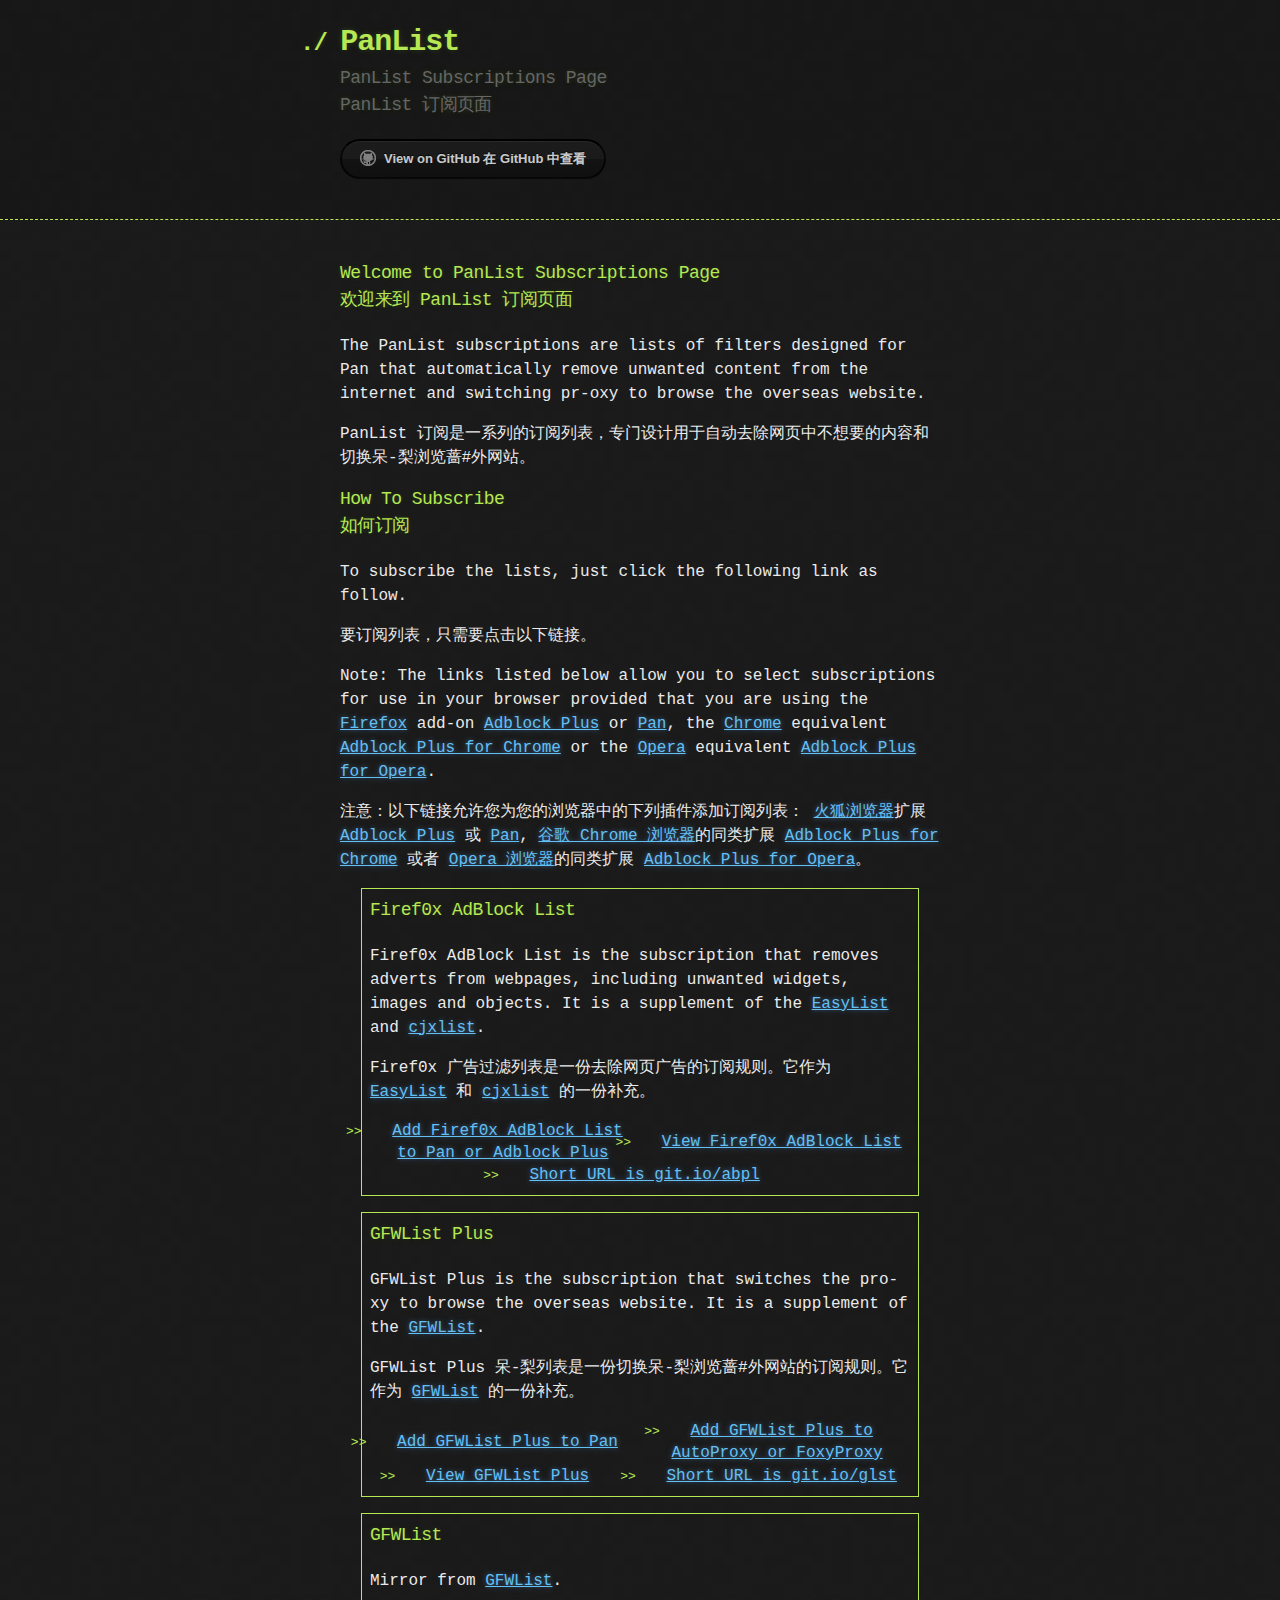
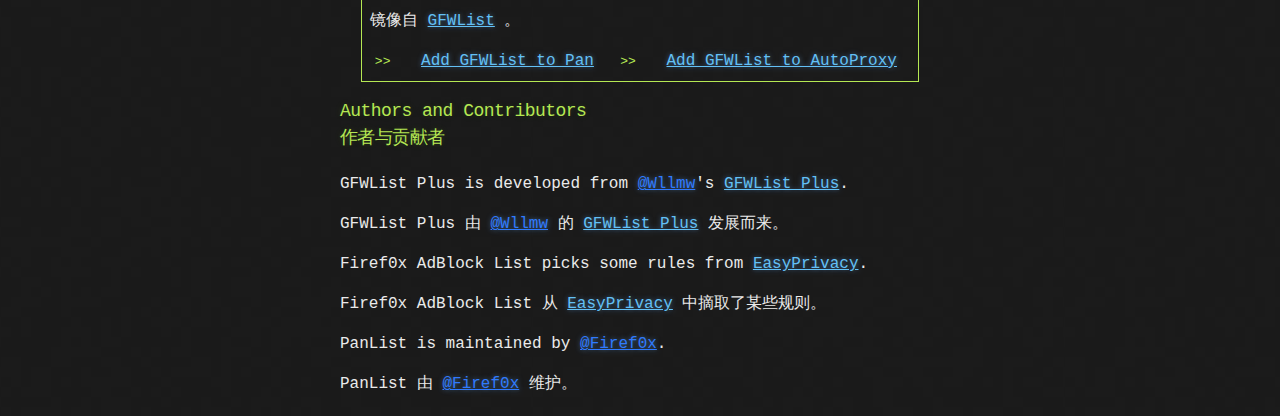
==== index.html @ 5df28394 "Add PanList Subscriptions Page 添加 PanList 订阅页面 See https://github.com/Wllmw/GFWListPlus/issues/2" ====
<!DOCTYPE html PUBLIC "-//W3C//DTD HTML 4.01 Transitional//EN" "http://www.w3.org/TR/html4/loose.dtd">
<html>
	<head>
		<meta charset='utf-8'>
		<meta http-equiv="X-UA-Compatible" content="chrome=1">

		<link rel="stylesheet" type="text/css" href="stylesheets/stylesheet.css" media="screen">
		<link rel="stylesheet" type="text/css" href="stylesheets/pygment_trac.css" media="screen">
		<link rel="stylesheet" type="text/css" href="stylesheets/print.css" media="print">

		<title>PanList Subscriptions Page</title>
	</head>

	<body>

		<header>
			<div class="container">
				<h1>PanList</h1>
				<h2>PanList Subscriptions Page<br/>PanList 订阅页面</h2>

				<section id="downloads">
					<a href="https://github.com/Firef0x/PanList" class="btn btn-github">
						<span class="icon"></span>View on GitHub 在 GitHub 中查看
					</a>
				</section>
			</div>
		</header>

		<div class="container">
			<section id="main_content">
				<h3>
					<a name="welcome-to-github-pages" class="anchor" href="#welcome-to-subscription-page"><span class="octicon octicon-link"></span></a>
					Welcome to PanList Subscriptions Page<br/>欢迎来到 PanList 订阅页面</h3>

				<p>The PanList subscriptions are lists of filters designed for Pan that automatically remove unwanted content from the internet and switching pr-oxy to browse the overseas website.</p>
				<p>PanList 订阅是一系列的订阅列表，专门设计用于自动去除网页中不想要的内容和切换呆-梨浏览蔷#外网站。</p>

				<h3>
					<a name="designer-templates" class="anchor" href="#how-to-subscribe">
						<span class="octicon octicon-link"></span>
				</a>How To Subscribe<br/>如何订阅</h3>

				<p>To subscribe the lists, just click the following link as follow.</p>

				<p>要订阅列表，只需要点击以下链接。</p>

				<p>Note: The links listed below allow you to select subscriptions for use in your browser provided that you are using the <a mcolored="true" href="http://www.mozilla.org/firefox/">Firefox</a> add-on <a mcolored="true" href="https://addons.mozilla.org/firefox/addon/adblock-plus/">Adblock Plus</a> or <a mcolored="true" href="https://addons.mozilla.org/firefox/addon/pan/">Pan</a>, the <a mcolored="true" href="http://www.google.com/chrome">Chrome</a> equivalent <a mcolored="true" href="https://chrome.google.com/extensions/detail/cfhdojbkjhnklbpkdaibdccddilifddb">Adblock Plus for Chrome</a> or the <a mcolored="true" href="http://www.opera.com/">Opera</a> equivalent <a mcolored="true" href="https://addons.opera.com/extensions/details/opera-adblock/">Adblock Plus for Opera</a>.</p>

				<p>注意：以下链接允许您为您的浏览器中的下列插件添加订阅列表： <a mcolored="true" href="http://www.mozilla.org/firefox/">火狐浏览器</a>扩展 <a mcolored="true" href="https://addons.mozilla.org/firefox/addon/adblock-plus/">Adblock Plus</a> 或 <a mcolored="true" href="https://addons.mozilla.org/firefox/addon/pan/">Pan</a>, <a mcolored="true" href="http://www.google.com/chrome">谷歌 Chrome 浏览器</a>的同类扩展 <a mcolored="true" href="https://chrome.google.com/extensions/detail/cfhdojbkjhnklbpkdaibdccddilifddb">Adblock Plus for Chrome</a> 或者 <a mcolored="true" href="http://www.opera.com/">Opera 浏览器</a>的同类扩展 <a mcolored="true" href="https://addons.opera.com/extensions/details/opera-adblock/">Adblock Plus for Opera</a>。</p>

				<div mcolored="true" id="abplist" class="box">

					<h3 mcolored="true"><span mcolored="true">Firef0x AdBlock List</span></h3>

					<p mcolored="true">Firef0x AdBlock List is the subscription that removes adverts from webpages, including unwanted widgets, images and objects. It is a supplement of the <a mcolored="true" href="https://easylist.adblockplus.org/en/">EasyList</a> and <a mcolored="true" href="https://code.google.com/p/cjxlist1/">cjxlist</a>.</p>
					<p mcolored="true">Firef0x 广告过滤列表是一份去除网页广告的订阅规则。它作为 <a mcolored="true" href="https://easylist.adblockplus.org/en/">EasyList</a> 和 <a mcolored="true" href="https://code.google.com/p/cjxlist1/">cjxlist</a> 的一份补充。</p>

					<ul mcolored="true">
						<li mcolored="true">
							<a mcolored="true" href="abp:subscribe?location=https://raw.githubusercontent.com/Firef0x/PanList/master/abplist.txt&amp;title=Firef0x%20AdBlock%20List">Add Firef0x AdBlock List to Pan or Adblock Plus</a>
						</li>

						<li mcolored="true">
							<a mcolored="true" href="https://raw.githubusercontent.com/Firef0x/PanList/master/abplist.txt">View Firef0x AdBlock List</a>
						</li>

						<li mcolored="true">
							<a mcolored="true" href="http://git.io/abpl">Short URL is git.io/abpl</a>
						</li>
					</ul>
				</div>

				<div mcolored="true" id="gfwlistplus" class="box">

					<h3 mcolored="true"><span mcolored="true">GFWList Plus</span></h3>

					<p mcolored="true">GFWList Plus is the subscription that switches the pro-xy to browse the overseas website. It is a supplement of the <a mcolored="true" href="https://code.google.com/p/autoproxy-gfwlist/">GFWList</a>.</p>
					<p mcolored="true">GFWList Plus 呆-梨列表是一份切换呆-梨浏览蔷#外网站的订阅规则。它作为 <a mcolored="true" href="https://code.google.com/p/autoproxy-gfwlist/">GFWList</a> 的一份补充。</p>

					<ul mcolored="true">
						<li mcolored="true">
							<a mcolored="true" href="abp:subscribe?location=https://raw.githubusercontent.com/Firef0x/PanList/master/gfwlistplus.txt&amp;title=%5Bproxy%5DGFWList%20Plus">Add GFWList Plus to Pan</a>
						</li>

						<li mcolored="true">
							<a mcolored="true" href="aup://subscribe/?location=https://raw.githubusercontent.com/Firef0x/PanList/master/gfwlistplus.txt&amp;title=%5Bproxy%5DGFWList%20Plus">Add GFWList Plus to AutoProxy or FoxyProxy</a>
						</li>

						<li mcolored="true">
							<a mcolored="true" href="https://raw.githubusercontent.com/Firef0x/PanList/master/gfwlistplus.txt">View GFWList Plus</a>
						</li>

						<li mcolored="true">
							<a mcolored="true" href="http://git.io/glst">Short URL is git.io/glst</a>
						</li>
					</ul>
				</div>

				<div mcolored="true" id="gfwlist" class="box">

					<h3 mcolored="true"><span mcolored="true">GFWList</span></h3>

					<p mcolored="true">Mirror from <a mcolored="true" href="https://code.google.com/p/autoproxy-gfwlist/">GFWList</a>.</p>
					<p mcolored="true">镜像自 <a mcolored="true" href="https://code.google.com/p/autoproxy-gfwlist/">GFWList</a> 。</p>

					<ul mcolored="true">
						<li mcolored="true">
							<a mcolored="true" href="abp:subscribe?location=https://raw.githubusercontent.com/Firef0x/PanList/master/gfwlist.txt&amp;title=%5Bproxy%5DGFWList">Add GFWList to Pan</a>
						</li>

						<li mcolored="true">
							<a mcolored="true" href="aup://subscribe/?location=https://raw.githubusercontent.com/Firef0x/PanList/master/gfwlist.txt&amp;title=GFWList (P.R.China)">Add GFWList to AutoProxy</a>
						</li>
					</ul>
				</div>

				<h3>
					<a name="authors-and-contributors" class="anchor" href="#authors-and-contributors">
						<span class="octicon octicon-link"></span>
				</a>Authors and Contributors<br/>作者与贡献者</h3>

				<p>GFWList Plus is developed from <a href="https://github.com/Wllmw" class="user-mention">@Wllmw</a>'s <a mcolored="true" href="https://github.com/Wllmw/GFWListPlus">GFWList Plus</a>. </p>

				<p>GFWList Plus 由 <a href="https://github.com/Wllmw" class="user-mention">@Wllmw</a> 的 <a mcolored="true" href="https://github.com/Wllmw/GFWListPlus">GFWList Plus</a> 发展而来。 </p>

				<p>Firef0x AdBlock List picks some rules from <a mcolored="true" href="https://easylist.adblockplus.org/en/">EasyPrivacy</a>. </p>

				<p>Firef0x AdBlock List 从 <a mcolored="true" href="https://easylist.adblockplus.org/en/">EasyPrivacy</a> 中摘取了某些规则。 </p>

				<p>PanList is maintained by <a href="https://github.com/Firef0x" class="user-mention">@Firef0x</a>. </p>

				<p>PanList 由 <a href="https://github.com/Firef0x" class="user-mention">@Firef0x</a> 维护。 </p>

			</section>
		</div>

	</body>
</html>
---- stylesheets/stylesheet.css ----
body {
  margin: 0;
  padding: 0;
  background: #151515 url("../images/bkg.png") 0 0;
  color: #eaeaea;
  font: 16px;
  line-height: 1.5;
  font-family: Monaco, "Bitstream Vera Sans Mono", "Lucida Console", Terminal, monospace;
}

/* General & 'Reset' Stuff */

.container {
  width: 90%;
  max-width: 600px;
  margin: 0 auto;
}

section {
  display: block;
  margin: 0 0 20px 0;
}

h1, h2, h3, h4, h5, h6 {
  margin: 0 0 20px;
}

li {
  line-height: 1.4 ;
}

/* Header, <header>
   header   - container
   h1       - project name
   h2       - project description
*/

header {
  background: rgba(0, 0, 0, 0.1);
  width: 100%;
  border-bottom: 1px dashed #b5e853;
  padding: 20px 0;
  margin: 0 0 40px 0;
}

header h1 {
  font-size: 30px;
  line-height: 1.5;
  margin: 0 0 0 -40px;
  font-weight: bold;
  font-family: Monaco, "Bitstream Vera Sans Mono", "Lucida Console", Terminal, monospace;
  color: #b5e853;
  text-shadow: 0 1px 1px rgba(0, 0, 0, 0.1),
               0 0 5px rgba(181, 232, 83, 0.1),
               0 0 10px rgba(181, 232, 83, 0.1);
  letter-spacing: -1px;
  -webkit-font-smoothing: antialiased;
}

header h1:before {
  content: "./ ";
  font-size: 24px;
}

header h2 {
  font-size: 18px;
  font-weight: 300;
  color: #666;
}

#downloads .btn {
  display: inline-block;
  text-align: center;
  margin: 0;
}

/* Main Content
*/

#main_content {
  width: 100%;
  -webkit-font-smoothing: antialiased;
}
section img {
  max-width: 100%
}

h1, h2, h3, h4, h5, h6 {
  font-weight: normal;
  font-family: Monaco, "Bitstream Vera Sans Mono", "Lucida Console", Terminal, monospace;
  color: #b5e853;
  letter-spacing: -0.03em;
  text-shadow: 0 1px 1px rgba(0, 0, 0, 0.1),
               0 0 5px rgba(181, 232, 83, 0.1),
               0 0 10px rgba(181, 232, 83, 0.1);
}

#main_content h1 {
  font-size: 30px;
}

#main_content h2 {
  font-size: 24px;
}

#main_content h3 {
  font-size: 18px;
}

#main_content h4 {
  font-size: 14px;
}

#main_content h5 {
  font-size: 12px;
  text-transform: uppercase;
  margin: 0 0 5px 0;
}

#main_content h6 {
  font-size: 12px;
  text-transform: uppercase;
  color: #999;
  margin: 0 0 5px 0;
}

dt {
  font-style: italic;
  font-weight: bold;
}

ul li {
  list-style: none;
}

ul li:before {
  content: ">>";
  font-family: Monaco, "Bitstream Vera Sans Mono", "Lucida Console", Terminal, monospace;
  font-size: 13px;
  color: #b5e853;
  margin-left: -37px;
  margin-right: 21px;
  line-height: 16px;
}

blockquote {
  color: #aaa;
  padding-left: 10px;
  border-left: 1px dotted #666;
}

pre {
  background: rgba(0, 0, 0, 0.9);
  border: 1px solid rgba(255, 255, 255, 0.15);
  padding: 10px;
  font-size: 14px;
  color: #b5e853;
  border-radius: 2px;
  -moz-border-radius: 2px;
  -webkit-border-radius: 2px;
  text-wrap: normal;
  overflow: auto;
  overflow-y: hidden;
}

table {
  width: 100%;
  margin: 0 0 20px 0;
}

th {
  text-align: left;
  border-bottom: 1px dashed #b5e853;
  padding: 5px 10px;
}

td {
  padding: 5px 10px;
}

hr {
  height: 0;
  border: 0;
  border-bottom: 1px dashed #b5e853;
  color: #b5e853;
}

/* Buttons
*/

.btn {
  display: inline-block;
  background: -webkit-linear-gradient(top, rgba(40, 40, 40, 0.3), rgba(35, 35, 35, 0.3) 50%, rgba(10, 10, 10, 0.3) 50%, rgba(0, 0, 0, 0.3));
  padding: 8px 18px;
  border-radius: 50px;
  border: 2px solid rgba(0, 0, 0, 0.7);
  border-bottom: 2px solid rgba(0, 0, 0, 0.7);
  border-top: 2px solid rgba(0, 0, 0, 1);
  color: rgba(255, 255, 255, 0.8);
  font-family: Helvetica, Arial, sans-serif;
  font-weight: bold;
  font-size: 13px;
  text-decoration: none;
  text-shadow: 0 -1px 0 rgba(0, 0, 0, 0.75);
  box-shadow: inset 0 1px 0 rgba(255, 255, 255, 0.05);
}

.btn:hover {
  background: -webkit-linear-gradient(top, rgba(40, 40, 40, 0.6), rgba(35, 35, 35, 0.6) 50%, rgba(10, 10, 10, 0.8) 50%, rgba(0, 0, 0, 0.8));
}

.btn .icon {
  display: inline-block;
  width: 16px;
  height: 16px;
  margin: 1px 8px 0 0;
  float: left;
}

.btn-github .icon {
  opacity: 0.6;
  background: url("../images/blacktocat.png") 0 0 no-repeat;
}

/* Links
   a, a:hover, a:visited
*/

a {
  color: #63c0f5;
  text-shadow: 0 0 5px rgba(104, 182, 255, 0.5);
}

a.user-mention {
  color: #307afd;
  text-shadow: 0 0 5px rgba(104, 182, 255, 0.5);
}

/* Clearfix */

.cf:before, .cf:after {
  content:"";
  display:table;
}

.cf:after {
  clear:both;
}

.cf {
  zoom:1;
}

.box {
  border:.1em #b5e853 solid;
  width:90%;
  margin:1em auto;
  padding:.5em;
}

.box > ul {
  text-align:center;
  list-style-type:none;
  margin:0 auto;
  padding:0;
}

.box > ul > li {
  display:inline-block;
  list-style:none;
  vertical-align:middle;
  width:49%;
}
---- stylesheets/pygment_trac.css ----
.highlight .c { color: #999988; font-style: italic } /* Comment */
.highlight .err { color: #a61717; background-color: #e3d2d2 } /* Error */
.highlight .k { font-weight: bold } /* Keyword */
.highlight .o { font-weight: bold } /* Operator */
.highlight .cm { color: #999988; font-style: italic } /* Comment.Multiline */
.highlight .cp { color: #999999; font-weight: bold } /* Comment.Preproc */
.highlight .c1 { color: #999988; font-style: italic } /* Comment.Single */
.highlight .cs { color: #999999; font-weight: bold; font-style: italic } /* Comment.Special */
.highlight .gd { color: #000000; background-color: #ffdddd } /* Generic.Deleted */
.highlight .gd .x { color: #000000; background-color: #ffaaaa } /* Generic.Deleted.Specific */
.highlight .ge { font-style: italic } /* Generic.Emph */
.highlight .gr { color: #aa0000 } /* Generic.Error */
.highlight .gh { color: #999999 } /* Generic.Heading */
.highlight .gi { color: #000000; background-color: #ddffdd } /* Generic.Inserted */
.highlight .gi .x { color: #000000; background-color: #aaffaa } /* Generic.Inserted.Specific */
.highlight .go { color: #888888 } /* Generic.Output */
.highlight .gp { color: #555555 } /* Generic.Prompt */
.highlight .gs { font-weight: bold } /* Generic.Strong */
.highlight .gu { color: #800080; font-weight: bold; } /* Generic.Subheading */
.highlight .gt { color: #aa0000 } /* Generic.Traceback */
.highlight .kc { font-weight: bold } /* Keyword.Constant */
.highlight .kd { font-weight: bold } /* Keyword.Declaration */
.highlight .kn { font-weight: bold } /* Keyword.Namespace */
.highlight .kp { font-weight: bold } /* Keyword.Pseudo */
.highlight .kr { font-weight: bold } /* Keyword.Reserved */
.highlight .kt { color: #445588; font-weight: bold } /* Keyword.Type */
.highlight .m { color: #009999 } /* Literal.Number */
.highlight .s { color: #d14 } /* Literal.String */
.highlight .na { color: #008080 } /* Name.Attribute */
.highlight .nb { color: #0086B3 } /* Name.Builtin */
.highlight .nc { color: #445588; font-weight: bold } /* Name.Class */
.highlight .no { color: #008080 } /* Name.Constant */
.highlight .ni { color: #800080 } /* Name.Entity */
.highlight .ne { color: #990000; font-weight: bold } /* Name.Exception */
.highlight .nf { color: #990000; font-weight: bold } /* Name.Function */
.highlight .nn { color: #555555 } /* Name.Namespace */
.highlight .nt { color: #CBDFFF } /* Name.Tag */
.highlight .nv { color: #008080 } /* Name.Variable */
.highlight .ow { font-weight: bold } /* Operator.Word */
.highlight .w { color: #bbbbbb } /* Text.Whitespace */
.highlight .mf { color: #009999 } /* Literal.Number.Float */
.highlight .mh { color: #009999 } /* Literal.Number.Hex */
.highlight .mi { color: #009999 } /* Literal.Number.Integer */
.highlight .mo { color: #009999 } /* Literal.Number.Oct */
.highlight .sb { color: #d14 } /* Literal.String.Backtick */
.highlight .sc { color: #d14 } /* Literal.String.Char */
.highlight .sd { color: #d14 } /* Literal.String.Doc */
.highlight .s2 { color: #d14 } /* Literal.String.Double */
.highlight .se { color: #d14 } /* Literal.String.Escape */
.highlight .sh { color: #d14 } /* Literal.String.Heredoc */
.highlight .si { color: #d14 } /* Literal.String.Interpol */
.highlight .sx { color: #d14 } /* Literal.String.Other */
.highlight .sr { color: #009926 } /* Literal.String.Regex */
.highlight .s1 { color: #d14 } /* Literal.String.Single */
.highlight .ss { color: #990073 } /* Literal.String.Symbol */
.highlight .bp { color: #999999 } /* Name.Builtin.Pseudo */
.highlight .vc { color: #008080 } /* Name.Variable.Class */
.highlight .vg { color: #008080 } /* Name.Variable.Global */
.highlight .vi { color: #008080 } /* Name.Variable.Instance */
.highlight .il { color: #009999 } /* Literal.Number.Integer.Long */

.type-csharp .highlight .k { color: #0000FF }
.type-csharp .highlight .kt { color: #0000FF }
.type-csharp .highlight .nf { color: #000000; font-weight: normal }
.type-csharp .highlight .nc { color: #2B91AF }
.type-csharp .highlight .nn { color: #000000 }
.type-csharp .highlight .s { color: #A31515 }
.type-csharp .highlight .sc { color: #A31515 }
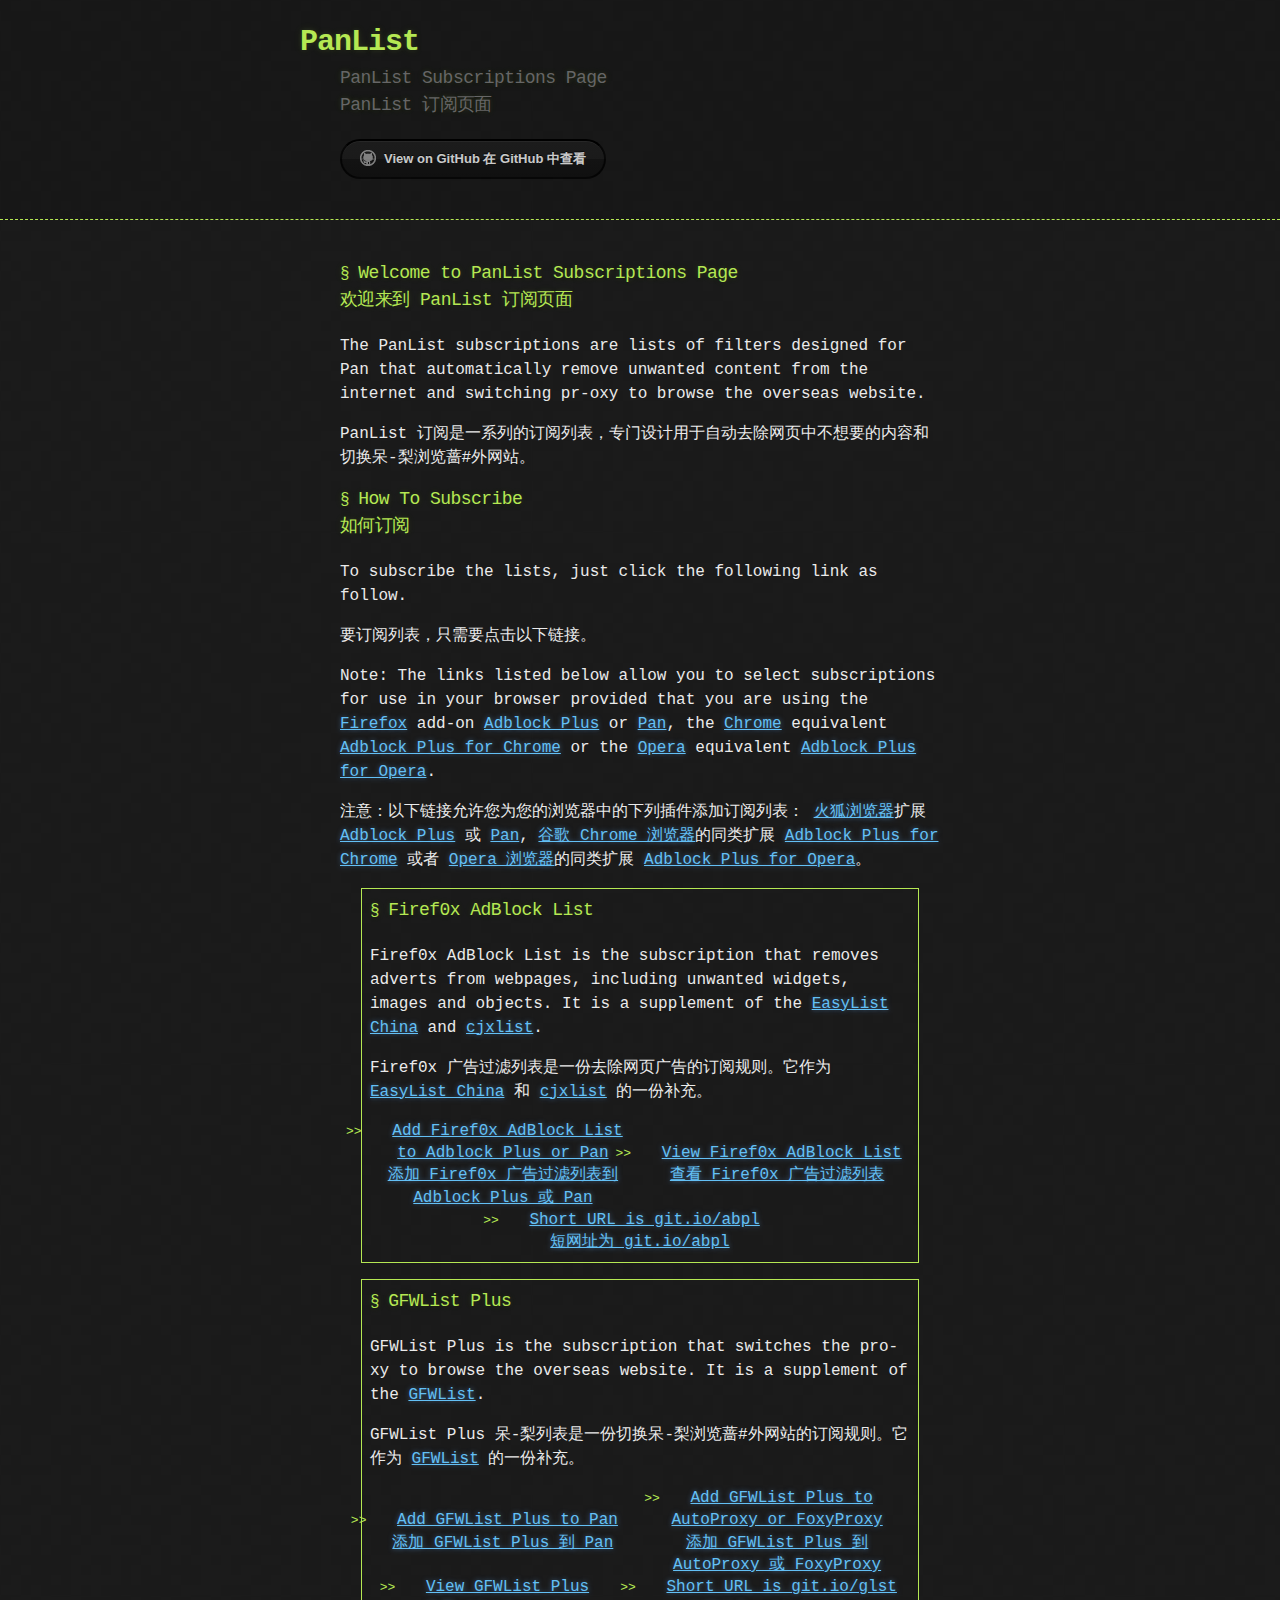
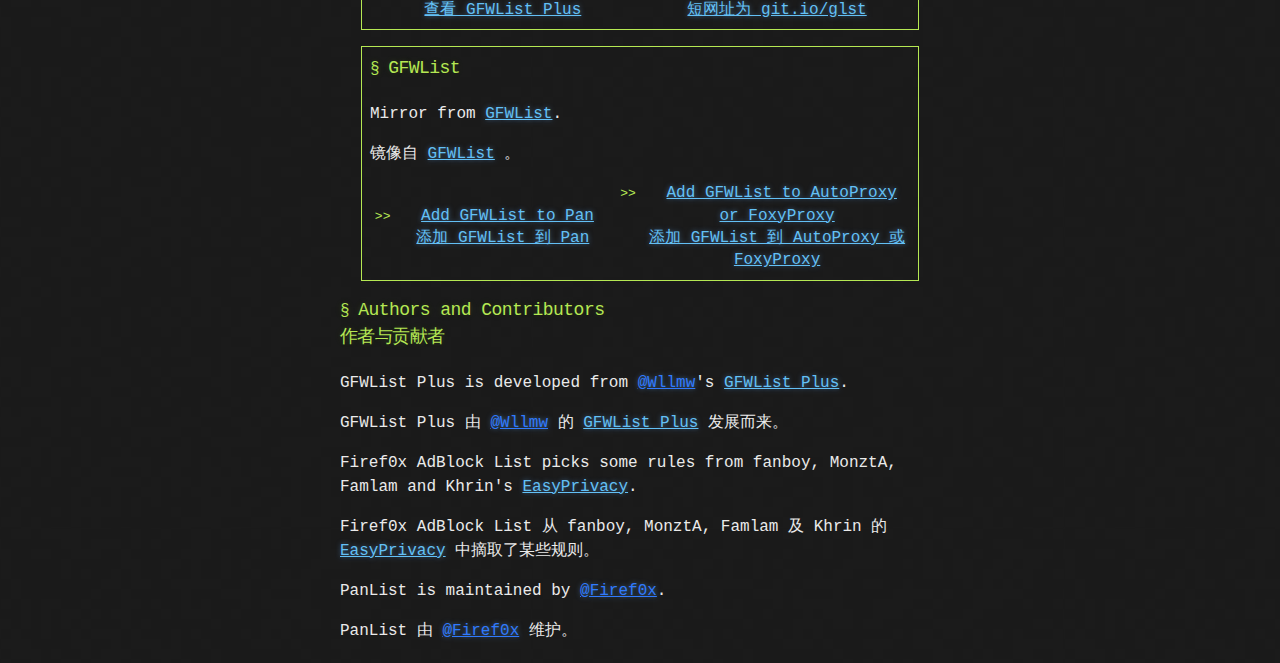
==== commit ccd24268: "Refine index.html and stylesheet.css, delete params.json" ====
--- a/index.html
+++ b/index.html
@@ -16,7 +16,9 @@
 		<header>
 			<div class="container">
 				<h1>PanList</h1>
-				<h2>PanList Subscriptions Page<br/>PanList 订阅页面</h2>
+				<h2>
+					PanList Subscriptions Page<br/>PanList 订阅页面
+				</h2>
 
 				<section id="downloads">
 					<a href="https://github.com/Firef0x/PanList" class="btn btn-github">
@@ -29,16 +31,17 @@
 		<div class="container">
 			<section id="main_content">
 				<h3>
-					<a name="welcome-to-github-pages" class="anchor" href="#welcome-to-subscription-page"><span class="octicon octicon-link"></span></a>
-					Welcome to PanList Subscriptions Page<br/>欢迎来到 PanList 订阅页面</h3>
+					<a name="welcome-to-subscription-pages" class="anchor" href="#welcome-to-subscription-page"><span class="octicon octicon-link"></span></a>
+					Welcome to PanList Subscriptions Page<br/>欢迎来到 PanList 订阅页面
+				</h3>
 
 				<p>The PanList subscriptions are lists of filters designed for Pan that automatically remove unwanted content from the internet and switching pr-oxy to browse the overseas website.</p>
 				<p>PanList 订阅是一系列的订阅列表，专门设计用于自动去除网页中不想要的内容和切换呆-梨浏览蔷#外网站。</p>
 
 				<h3>
-					<a name="designer-templates" class="anchor" href="#how-to-subscribe">
-						<span class="octicon octicon-link"></span>
-				</a>How To Subscribe<br/>如何订阅</h3>
+					<a name="how-to-subscribe" class="anchor" href="#how-to-subscribe"><span class="octicon octicon-link"></span></a>
+					How To Subscribe<br/>如何订阅
+				</h3>
 
 				<p>To subscribe the lists, just click the following link as follow.</p>
 
@@ -52,20 +55,26 @@
 
 					<h3 mcolored="true"><span mcolored="true">Firef0x AdBlock List</span></h3>
 
-					<p mcolored="true">Firef0x AdBlock List is the subscription that removes adverts from webpages, including unwanted widgets, images and objects. It is a supplement of the <a mcolored="true" href="https://easylist.adblockplus.org/en/">EasyList</a> and <a mcolored="true" href="https://code.google.com/p/cjxlist1/">cjxlist</a>.</p>
-					<p mcolored="true">Firef0x 广告过滤列表是一份去除网页广告的订阅规则。它作为 <a mcolored="true" href="https://easylist.adblockplus.org/en/">EasyList</a> 和 <a mcolored="true" href="https://code.google.com/p/cjxlist1/">cjxlist</a> 的一份补充。</p>
+					<p mcolored="true">Firef0x AdBlock List is the subscription that removes adverts from webpages, including unwanted widgets, images and objects. It is a supplement of the <a mcolored="true" href="https://easylist.adblockplus.org/en/">EasyList China</a> and <a mcolored="true" href="https://code.google.com/p/cjxlist1/">cjxlist</a>.</p>
+					<p mcolored="true">Firef0x 广告过滤列表是一份去除网页广告的订阅规则。它作为 <a mcolored="true" href="https://easylist.adblockplus.org/en/">EasyList China</a> 和 <a mcolored="true" href="https://code.google.com/p/cjxlist1/">cjxlist</a> 的一份补充。</p>
 
 					<ul mcolored="true">
 						<li mcolored="true">
-							<a mcolored="true" href="abp:subscribe?location=https://raw.githubusercontent.com/Firef0x/PanList/master/abplist.txt&amp;title=Firef0x%20AdBlock%20List">Add Firef0x AdBlock List to Pan or Adblock Plus</a>
+							<a mcolored="true" href="abp:subscribe?location=https://raw.githubusercontent.com/Firef0x/PanList/master/abplist.txt&amp;title=Firef0x%20AdBlock%20List">
+								Add Firef0x AdBlock List to Adblock Plus or Pan<br/>添加 Firef0x 广告过滤列表到 Adblock Plus 或 Pan
+							</a>
 						</li>
 
 						<li mcolored="true">
-							<a mcolored="true" href="https://raw.githubusercontent.com/Firef0x/PanList/master/abplist.txt">View Firef0x AdBlock List</a>
+							<a mcolored="true" href="https://raw.githubusercontent.com/Firef0x/PanList/master/abplist.txt">
+								View Firef0x AdBlock List<br/>查看 Firef0x 广告过滤列表
+							</a>
 						</li>
 
 						<li mcolored="true">
-							<a mcolored="true" href="http://git.io/abpl">Short URL is git.io/abpl</a>
+							<a mcolored="true" href="http://git.io/abpl">
+								Short URL is git.io/abpl<br/>短网址为 git.io/abpl
+							</a>
 						</li>
 					</ul>
 				</div>
@@ -79,19 +88,27 @@
 
 					<ul mcolored="true">
 						<li mcolored="true">
-							<a mcolored="true" href="abp:subscribe?location=https://raw.githubusercontent.com/Firef0x/PanList/master/gfwlistplus.txt&amp;title=%5Bproxy%5DGFWList%20Plus">Add GFWList Plus to Pan</a>
+							<a mcolored="true" href="abp:subscribe?location=https://raw.githubusercontent.com/Firef0x/PanList/master/gfwlistplus.txt&amp;title=%5Bproxy%5DGFWList%20Plus">
+								Add GFWList Plus to Pan<br/>添加 GFWList Plus 到 Pan
+							</a>
 						</li>
 
 						<li mcolored="true">
-							<a mcolored="true" href="aup://subscribe/?location=https://raw.githubusercontent.com/Firef0x/PanList/master/gfwlistplus.txt&amp;title=%5Bproxy%5DGFWList%20Plus">Add GFWList Plus to AutoProxy or FoxyProxy</a>
+							<a mcolored="true" href="aup://subscribe/?location=https://raw.githubusercontent.com/Firef0x/PanList/master/gfwlistplus.txt&amp;title=%5Bproxy%5DGFWList%20Plus">
+								Add GFWList Plus to AutoProxy or FoxyProxy<br/>添加 GFWList Plus 到 AutoProxy 或 FoxyProxy
+							</a>
 						</li>
 
 						<li mcolored="true">
-							<a mcolored="true" href="https://raw.githubusercontent.com/Firef0x/PanList/master/gfwlistplus.txt">View GFWList Plus</a>
+							<a mcolored="true" href="https://raw.githubusercontent.com/Firef0x/PanList/master/gfwlistplus.txt">
+								View GFWList Plus<br/>查看 GFWList Plus
+							</a>
 						</li>
 
 						<li mcolored="true">
-							<a mcolored="true" href="http://git.io/glst">Short URL is git.io/glst</a>
+							<a mcolored="true" href="http://git.io/glst">
+								Short URL is git.io/glst<br/>短网址为 git.io/glst
+							</a>
 						</li>
 					</ul>
 				</div>
@@ -105,27 +122,30 @@
 
 					<ul mcolored="true">
 						<li mcolored="true">
-							<a mcolored="true" href="abp:subscribe?location=https://raw.githubusercontent.com/Firef0x/PanList/master/gfwlist.txt&amp;title=%5Bproxy%5DGFWList">Add GFWList to Pan</a>
+							<a mcolored="true" href="abp:subscribe?location=https://raw.githubusercontent.com/Firef0x/PanList/master/gfwlist.txt&amp;title=%5Bproxy%5DGFWList">
+								Add GFWList to Pan<br/>添加 GFWList 到 Pan
+							</a>
 						</li>
 
 						<li mcolored="true">
-							<a mcolored="true" href="aup://subscribe/?location=https://raw.githubusercontent.com/Firef0x/PanList/master/gfwlist.txt&amp;title=GFWList (P.R.China)">Add GFWList to AutoProxy</a>
+							<a mcolored="true" href="aup://subscribe/?location=https://raw.githubusercontent.com/Firef0x/PanList/master/gfwlist.txt&amp;title=GFWList (P.R.China)">
+								Add GFWList to AutoProxy or FoxyProxy<br/>添加 GFWList 到 AutoProxy 或 FoxyProxy
+							</a>
 						</li>
 					</ul>
 				</div>
 
 				<h3>
-					<a name="authors-and-contributors" class="anchor" href="#authors-and-contributors">
-						<span class="octicon octicon-link"></span>
-				</a>Authors and Contributors<br/>作者与贡献者</h3>
+					<a name="authors-and-contributors" class="anchor" href="#authors-and-contributors"><span class="octicon octicon-link"></span></a>Authors and Contributors<br/>作者与贡献者
+				</h3>
 
 				<p>GFWList Plus is developed from <a href="https://github.com/Wllmw" class="user-mention">@Wllmw</a>'s <a mcolored="true" href="https://github.com/Wllmw/GFWListPlus">GFWList Plus</a>. </p>
 
 				<p>GFWList Plus 由 <a href="https://github.com/Wllmw" class="user-mention">@Wllmw</a> 的 <a mcolored="true" href="https://github.com/Wllmw/GFWListPlus">GFWList Plus</a> 发展而来。 </p>
 
-				<p>Firef0x AdBlock List picks some rules from <a mcolored="true" href="https://easylist.adblockplus.org/en/">EasyPrivacy</a>. </p>
+				<p>Firef0x AdBlock List picks some rules from fanboy, MonztA, Famlam and Khrin's <a mcolored="true" href="https://easylist.adblockplus.org/en/">EasyPrivacy</a>. </p>
 
-				<p>Firef0x AdBlock List 从 <a mcolored="true" href="https://easylist.adblockplus.org/en/">EasyPrivacy</a> 中摘取了某些规则。 </p>
+				<p>Firef0x AdBlock List 从 fanboy, MonztA, Famlam 及 Khrin 的 <a mcolored="true" href="https://easylist.adblockplus.org/en/">EasyPrivacy</a> 中摘取了某些规则。 </p>
 
 				<p>PanList is maintained by <a href="https://github.com/Firef0x" class="user-mention">@Firef0x</a>. </p>
 
--- a/stylesheets/stylesheet.css
+++ b/stylesheets/stylesheet.css
@@ -57,9 +57,9 @@
   -webkit-font-smoothing: antialiased;
 }
 
-header h1:before {
-  content: "./ ";
-  font-size: 24px;
+h3:before {
+  content: "§ ";
+  font-size: 16px;
 }
 
 header h2 {
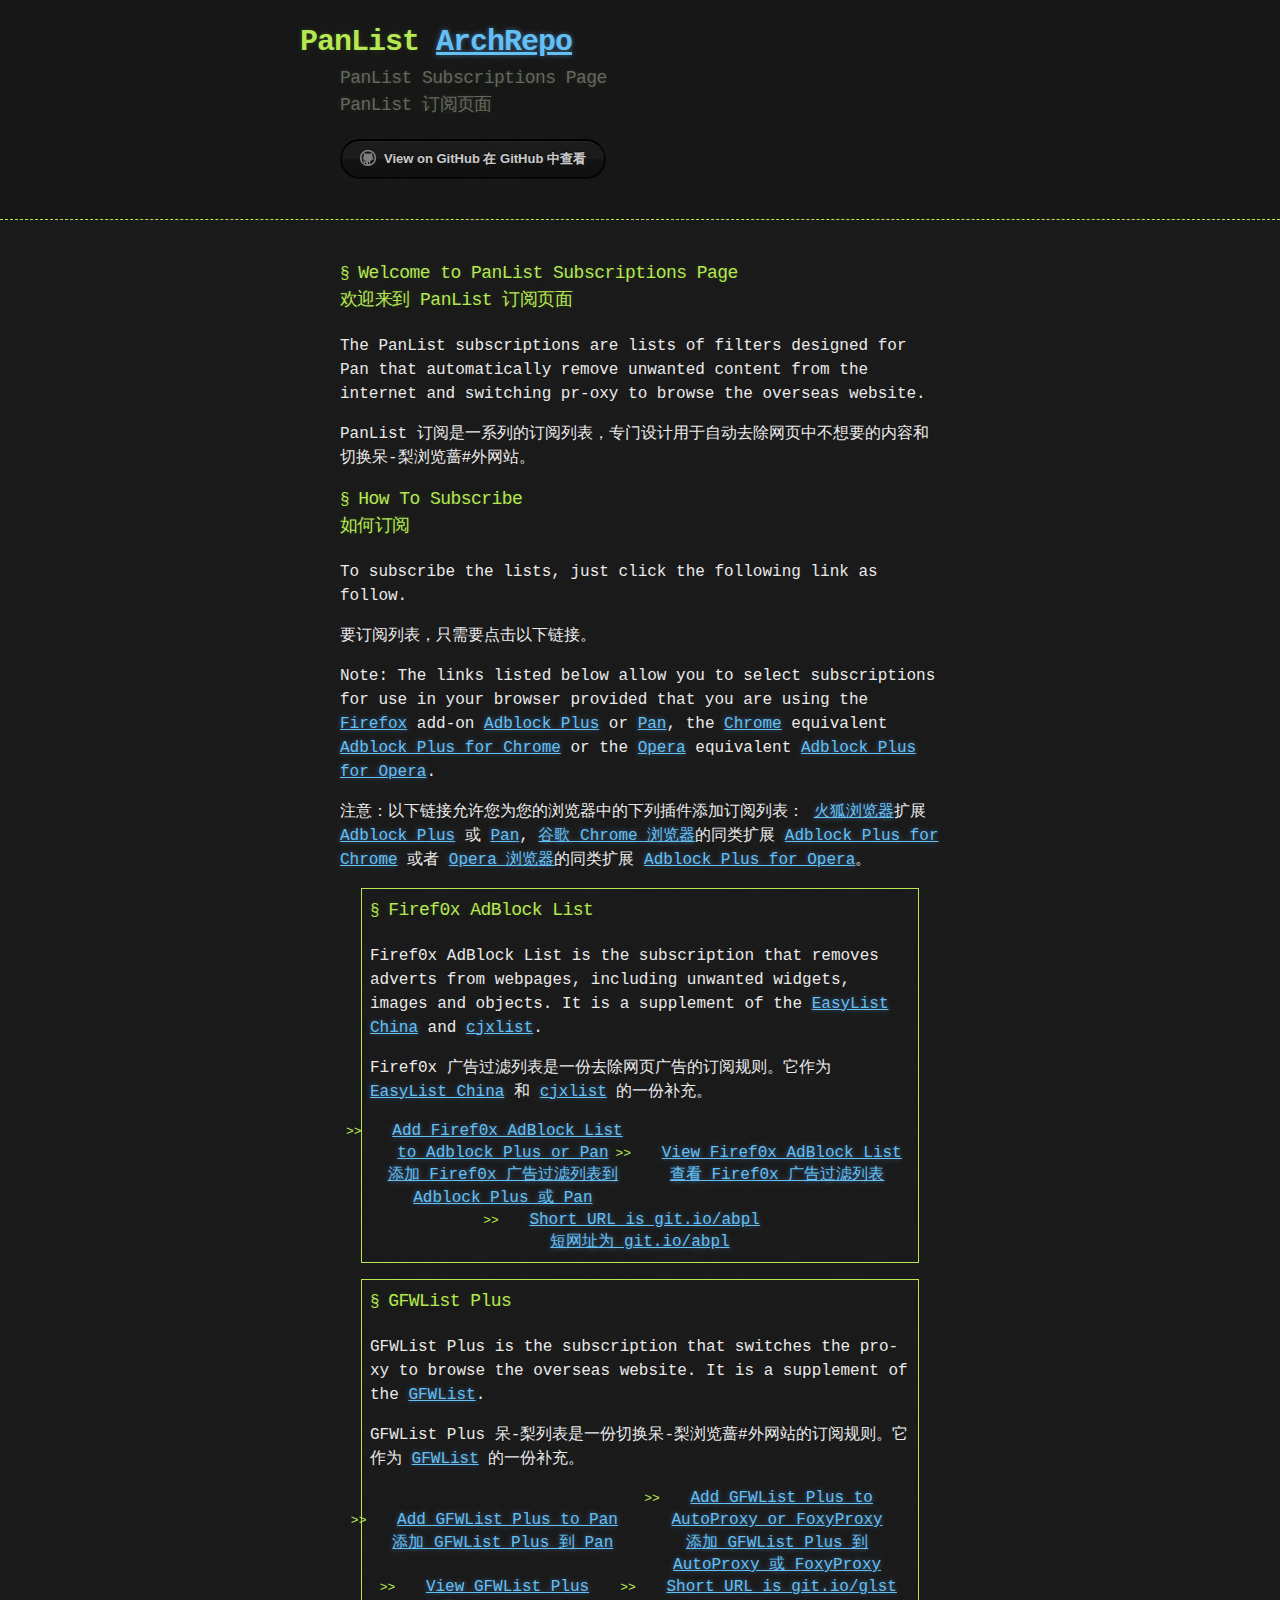
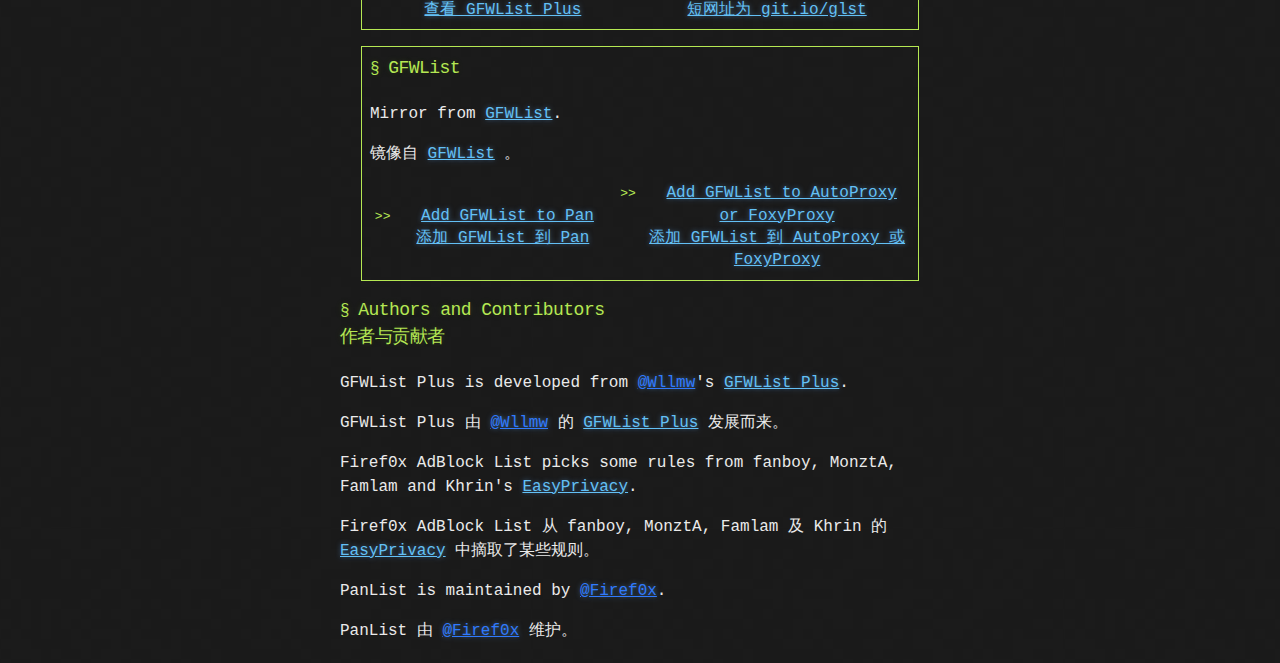
==== commit 4234a160: "Add ArchRepo 添加 Arch Linux 仓库" ====
--- a/index.html
+++ b/index.html
@@ -15,7 +15,7 @@
 
 		<header>
 			<div class="container">
-				<h1>PanList</h1>
+				<h1>PanList <a href="archrepo.html">ArchRepo</a></h1>
 				<h2>
 					PanList Subscriptions Page<br/>PanList 订阅页面
 				</h2>
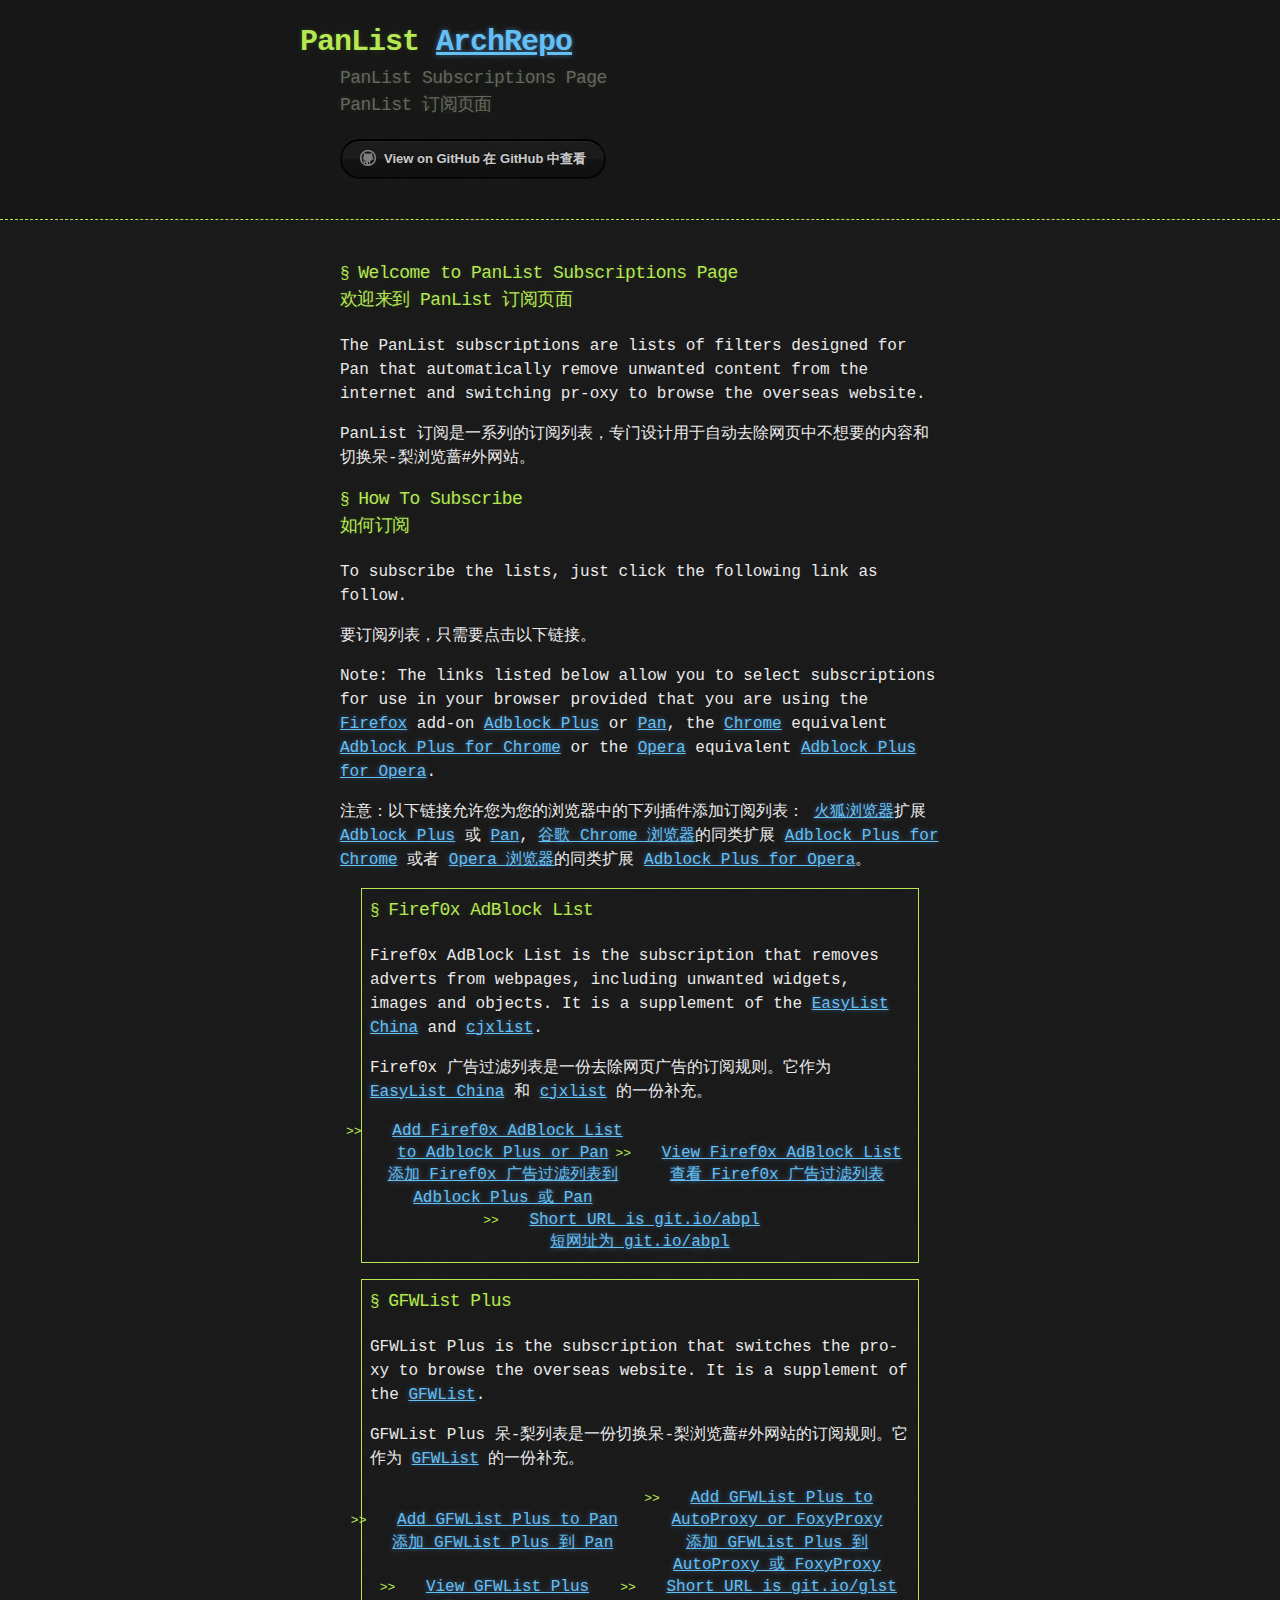
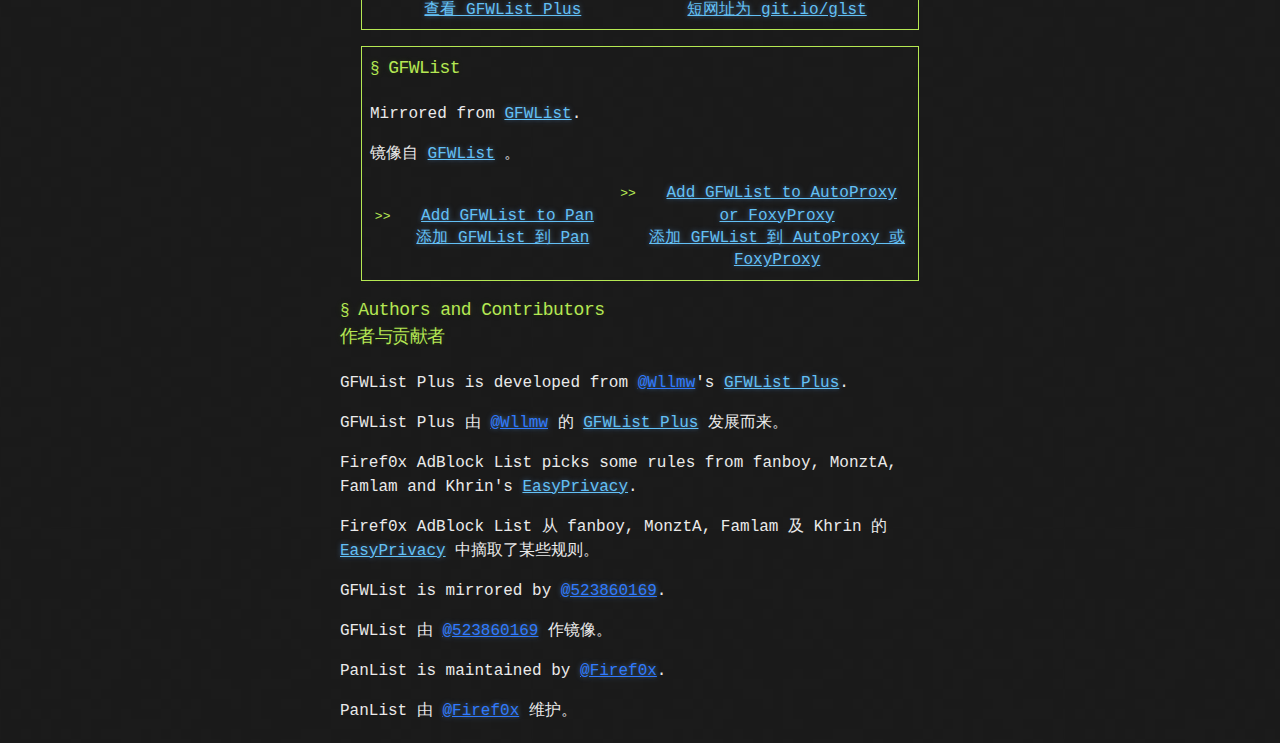
==== commit 6af400bb: "Refine index.html, change mirror address of gfwlist" ====
--- a/index.html
+++ b/index.html
@@ -117,18 +117,18 @@
 
 					<h3 mcolored="true"><span mcolored="true">GFWList</span></h3>
 
-					<p mcolored="true">Mirror from <a mcolored="true" href="https://code.google.com/p/autoproxy-gfwlist/">GFWList</a>.</p>
+					<p mcolored="true">Mirrored from <a mcolored="true" href="https://code.google.com/p/autoproxy-gfwlist/">GFWList</a>.</p>
 					<p mcolored="true">镜像自 <a mcolored="true" href="https://code.google.com/p/autoproxy-gfwlist/">GFWList</a> 。</p>
 
 					<ul mcolored="true">
 						<li mcolored="true">
-							<a mcolored="true" href="abp:subscribe?location=https://raw.githubusercontent.com/Firef0x/PanList/master/gfwlist.txt&amp;title=%5Bproxy%5DGFWList">
+							<a mcolored="true" href="abp:subscribe?location=http://code.minggo.tk/list/gfwlist.txt&amp;title=%5Bproxy%5DGFWList">
 								Add GFWList to Pan<br/>添加 GFWList 到 Pan
 							</a>
 						</li>
 
 						<li mcolored="true">
-							<a mcolored="true" href="aup://subscribe/?location=https://raw.githubusercontent.com/Firef0x/PanList/master/gfwlist.txt&amp;title=GFWList (P.R.China)">
+							<a mcolored="true" href="aup://subscribe/?location=http://code.minggo.tk/list/gfwlist.txt&amp;title=GFWList (P.R.China)">
 								Add GFWList to AutoProxy or FoxyProxy<br/>添加 GFWList 到 AutoProxy 或 FoxyProxy
 							</a>
 						</li>
@@ -147,6 +147,10 @@
 
 				<p>Firef0x AdBlock List 从 fanboy, MonztA, Famlam 及 Khrin 的 <a mcolored="true" href="https://easylist.adblockplus.org/en/">EasyPrivacy</a> 中摘取了某些规则。 </p>
 
+				<p>GFWList is mirrored by <a href="http://tieba.baidu.com/home/main?un=523860169" class="user-mention">@523860169</a>. </p>
+
+				<p>GFWList 由 <a href="http://tieba.baidu.com/home/main?un=523860169" class="user-mention">@523860169</a> 作镜像。 </p>
+
 				<p>PanList is maintained by <a href="https://github.com/Firef0x" class="user-mention">@Firef0x</a>. </p>
 
 				<p>PanList 由 <a href="https://github.com/Firef0x" class="user-mention">@Firef0x</a> 维护。 </p>
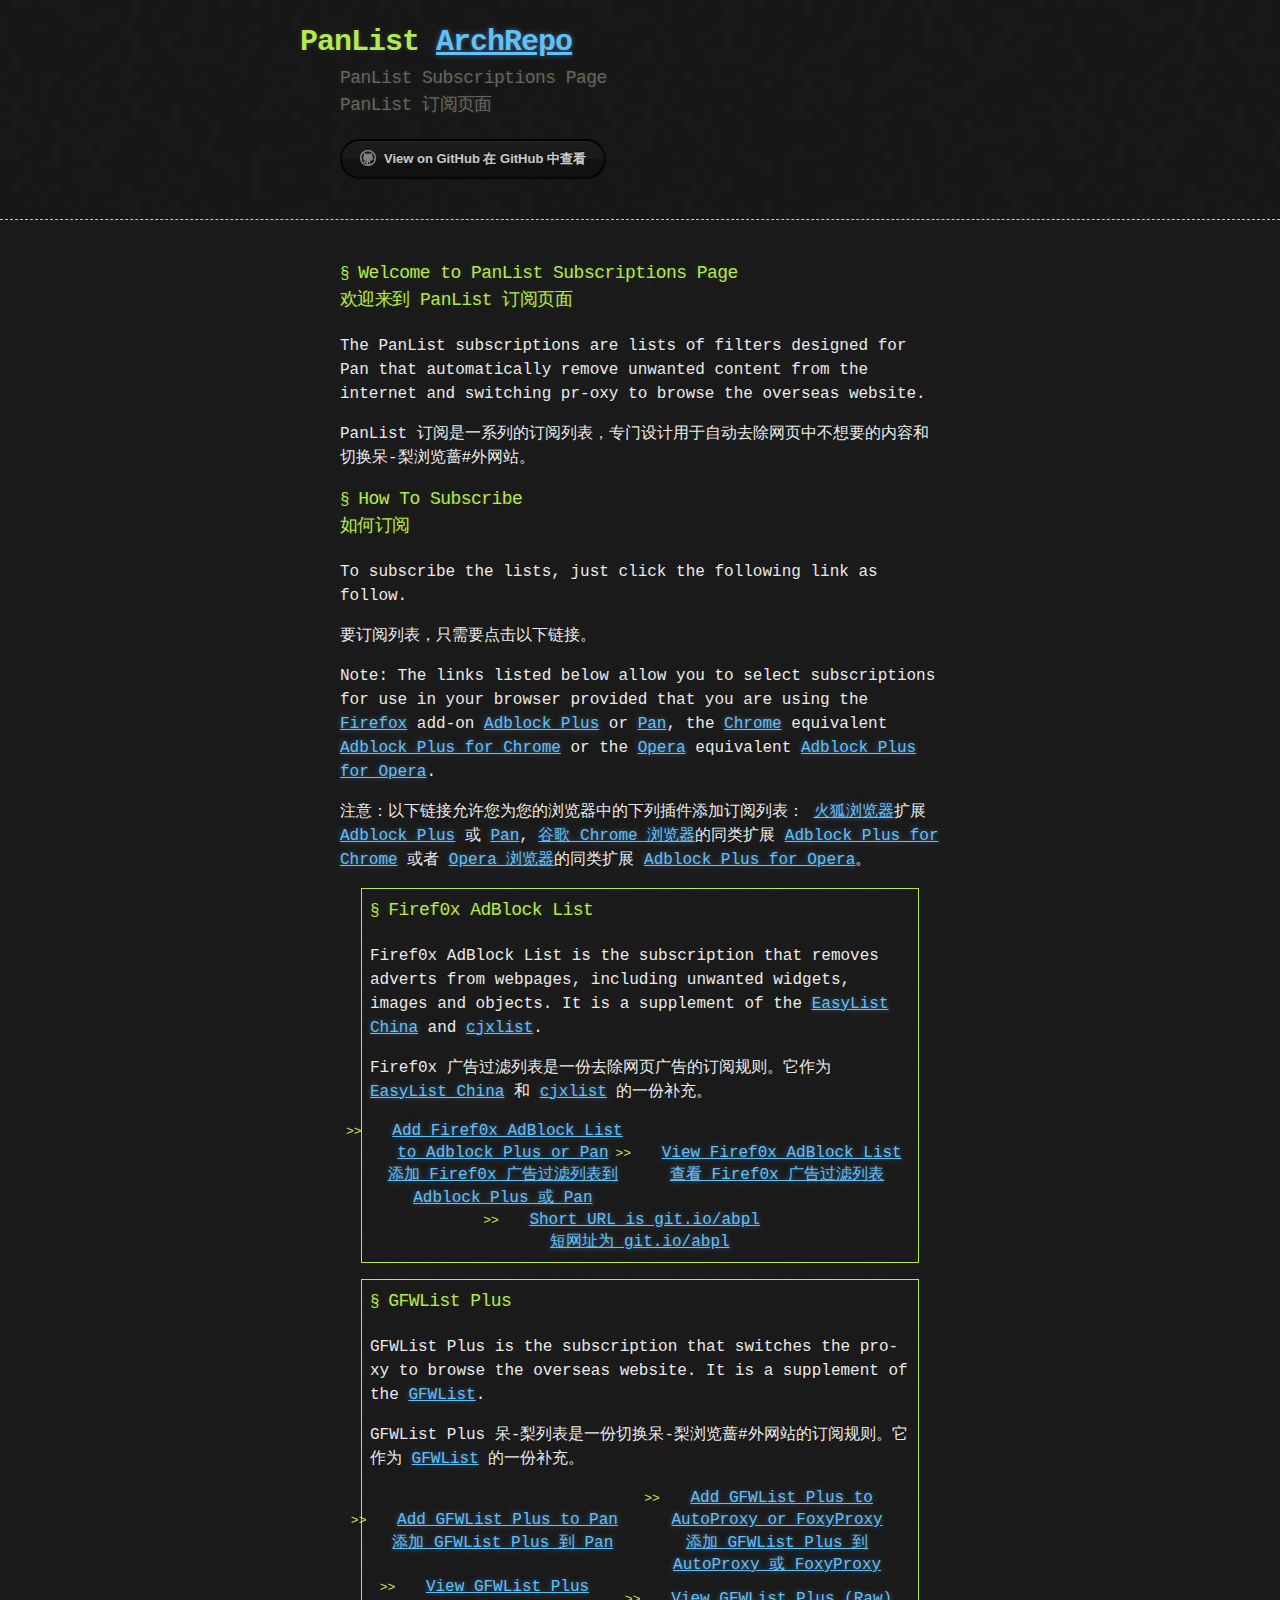
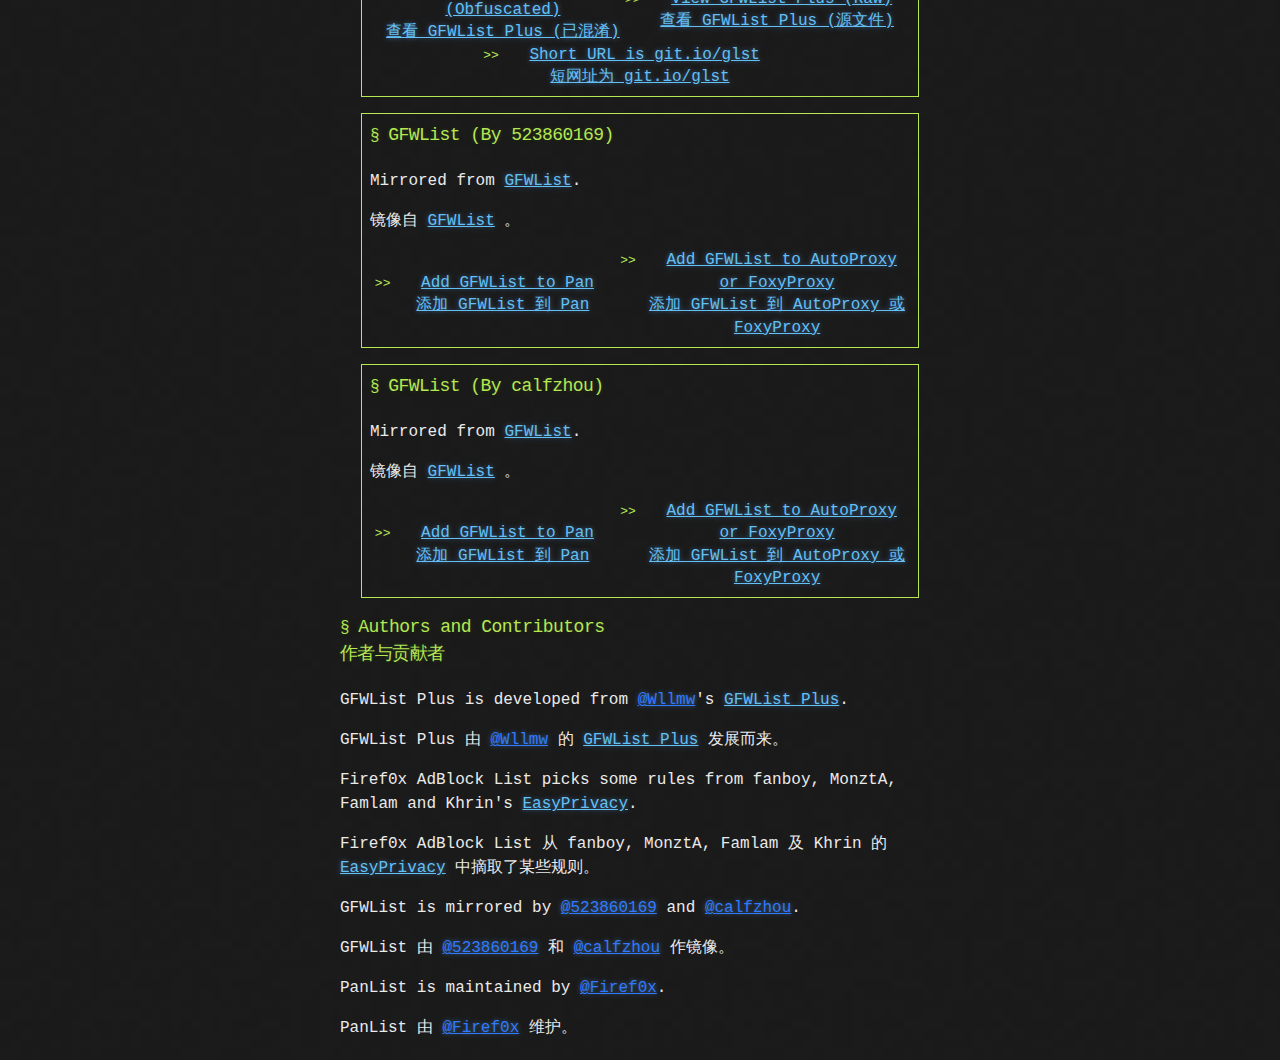
==== commit ede52cee: "Refine index.html, change mirror address of gfwlist" ====
--- a/index.html
+++ b/index.html
@@ -101,7 +101,13 @@
 
 						<li mcolored="true">
 							<a mcolored="true" href="https://raw.githubusercontent.com/Firef0x/PanList/master/gfwlistplus.txt">
-								View GFWList Plus<br/>查看 GFWList Plus
+								View GFWList Plus (Obfuscated)<br/>查看 GFWList Plus (已混淆)
+							</a>
+						</li>
+
+						<li mcolored="true">
+							<a mcolored="true" href="https://raw.githubusercontent.com/Firef0x/PanList/master/raw/gfwlistplus.txt">
+								View GFWList Plus (Raw)<br/>查看 GFWList Plus (源文件)
 							</a>
 						</li>
 
@@ -115,20 +121,42 @@
 
 				<div mcolored="true" id="gfwlist" class="box">
 
-					<h3 mcolored="true"><span mcolored="true">GFWList</span></h3>
+					<h3 mcolored="true"><span mcolored="true">GFWList (By 523860169)</span></h3>
 
 					<p mcolored="true">Mirrored from <a mcolored="true" href="https://code.google.com/p/autoproxy-gfwlist/">GFWList</a>.</p>
 					<p mcolored="true">镜像自 <a mcolored="true" href="https://code.google.com/p/autoproxy-gfwlist/">GFWList</a> 。</p>
 
 					<ul mcolored="true">
 						<li mcolored="true">
-							<a mcolored="true" href="abp:subscribe?location=http://code.minggo.tk/list/gfwlist.txt&amp;title=%5Bproxy%5DGFWList">
+							<a mcolored="true" href="abp:subscribe?location=https://raw.githubusercontent.com/523860169/list/master/gfwlist.txt&amp;title=%5Bproxy%5DGFWList">
 								Add GFWList to Pan<br/>添加 GFWList 到 Pan
 							</a>
 						</li>
 
 						<li mcolored="true">
-							<a mcolored="true" href="aup://subscribe/?location=http://code.minggo.tk/list/gfwlist.txt&amp;title=GFWList (P.R.China)">
+							<a mcolored="true" href="aup://subscribe/?location=https://raw.githubusercontent.com/523860169/list/master/gfwlist.txt&amp;title=GFWList (P.R.China)">
+								Add GFWList to AutoProxy or FoxyProxy<br/>添加 GFWList 到 AutoProxy 或 FoxyProxy
+							</a>
+						</li>
+					</ul>
+				</div>
+
+				<div mcolored="true" id="gfwlist" class="box">
+
+					<h3 mcolored="true"><span mcolored="true">GFWList (By calfzhou)</span></h3>
+
+					<p mcolored="true">Mirrored from <a mcolored="true" href="https://code.google.com/p/autoproxy-gfwlist/">GFWList</a>.</p>
+					<p mcolored="true">镜像自 <a mcolored="true" href="https://code.google.com/p/autoproxy-gfwlist/">GFWList</a> 。</p>
+
+					<ul mcolored="true">
+						<li mcolored="true">
+							<a mcolored="true" href="abp:subscribe?location=https://raw.githubusercontent.com/calfzhou/autoproxy-gfwlist/master/gfwlist.txt&amp;title=%5Bproxy%5DGFWList">
+								Add GFWList to Pan<br/>添加 GFWList 到 Pan
+							</a>
+						</li>
+
+						<li mcolored="true">
+							<a mcolored="true" href="aup://subscribe/?location=https://raw.githubusercontent.com/calfzhou/autoproxy-gfwlist/master/gfwlist.txt&amp;title=GFWList (P.R.China)">
 								Add GFWList to AutoProxy or FoxyProxy<br/>添加 GFWList 到 AutoProxy 或 FoxyProxy
 							</a>
 						</li>
@@ -147,9 +175,9 @@
 
 				<p>Firef0x AdBlock List 从 fanboy, MonztA, Famlam 及 Khrin 的 <a mcolored="true" href="https://easylist.adblockplus.org/en/">EasyPrivacy</a> 中摘取了某些规则。 </p>
 
-				<p>GFWList is mirrored by <a href="http://tieba.baidu.com/home/main?un=523860169" class="user-mention">@523860169</a>. </p>
+				<p>GFWList is mirrored by <a href="https://github.com/523860169" class="user-mention">@523860169</a> and <a href="https://github.com/calfzhou" class="user-mention">@calfzhou</a>. </p>
 
-				<p>GFWList 由 <a href="http://tieba.baidu.com/home/main?un=523860169" class="user-mention">@523860169</a> 作镜像。 </p>
+				<p>GFWList 由 <a href="https://github.com/523860169" class="user-mention">@523860169</a> 和 <a href="https://github.com/calfzhou" class="user-mention">@calfzhou</a> 作镜像。 </p>
 
 				<p>PanList is maintained by <a href="https://github.com/Firef0x" class="user-mention">@Firef0x</a>. </p>
 
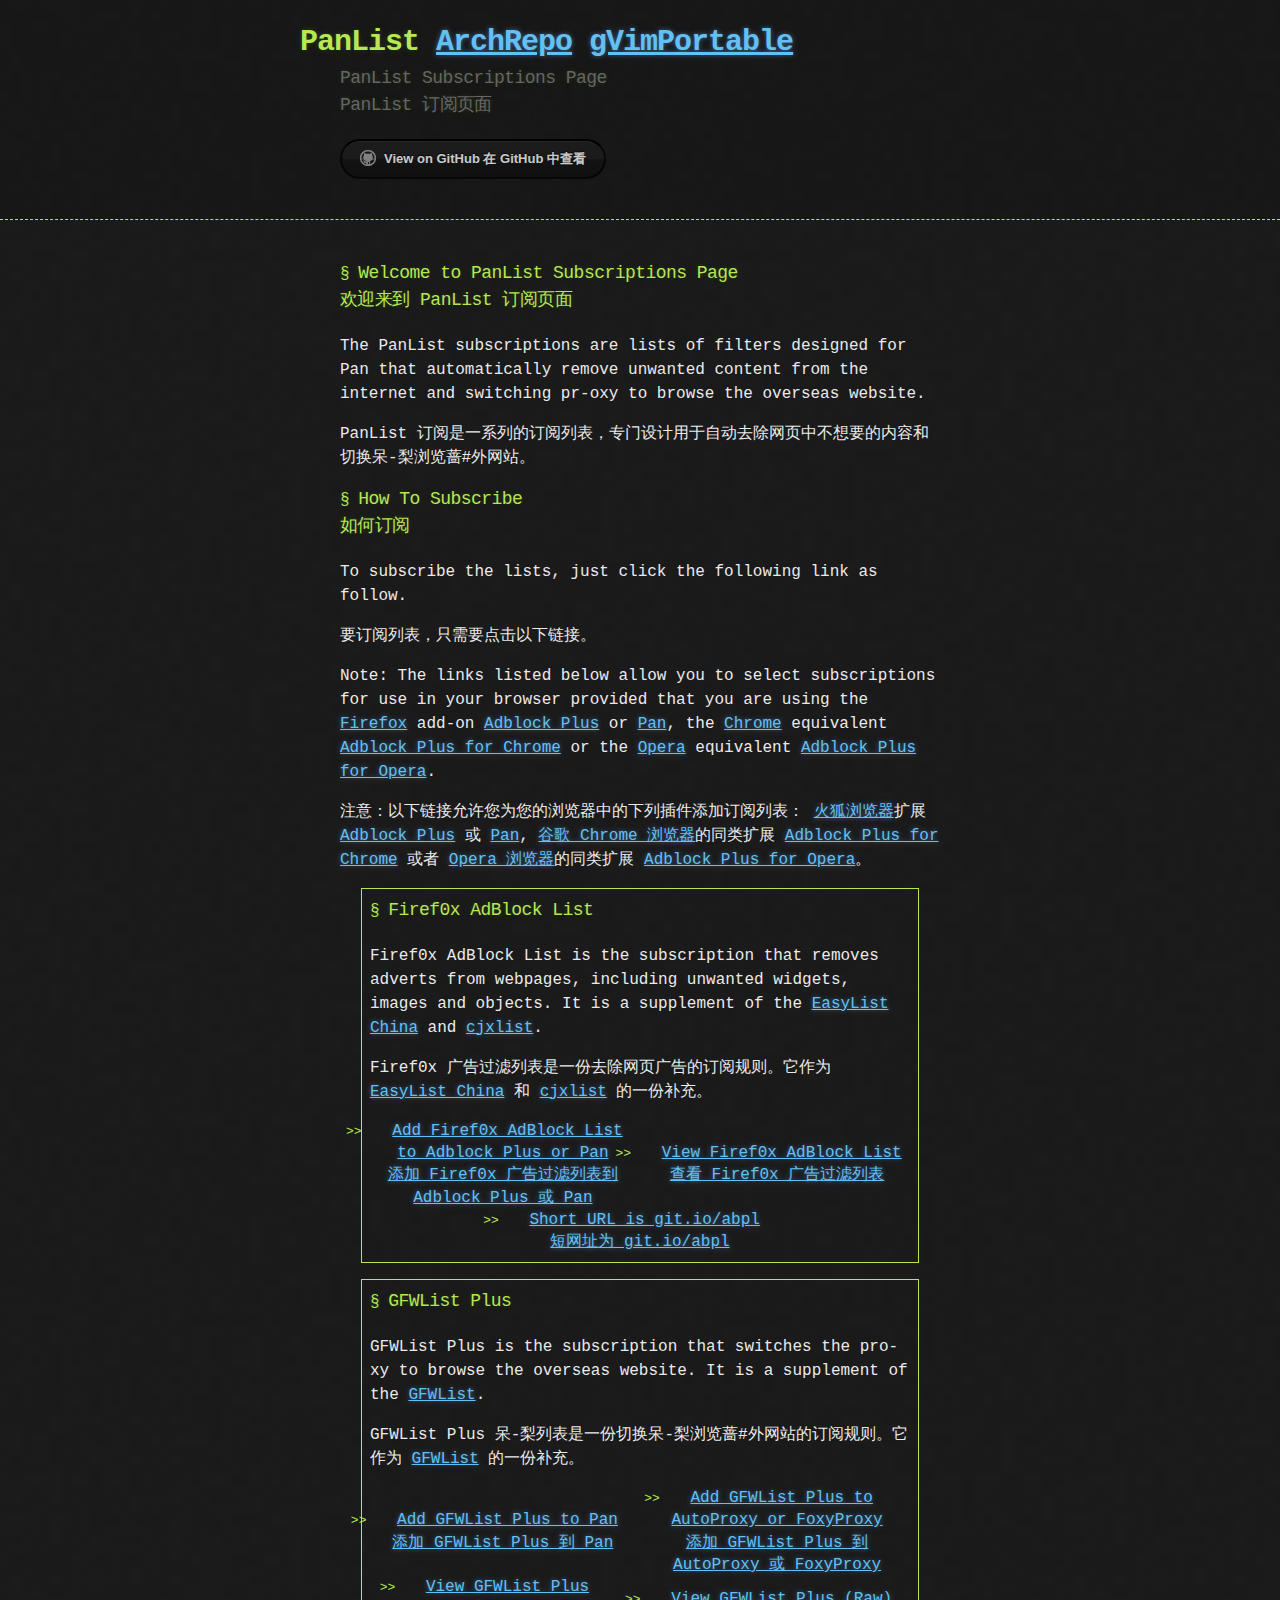
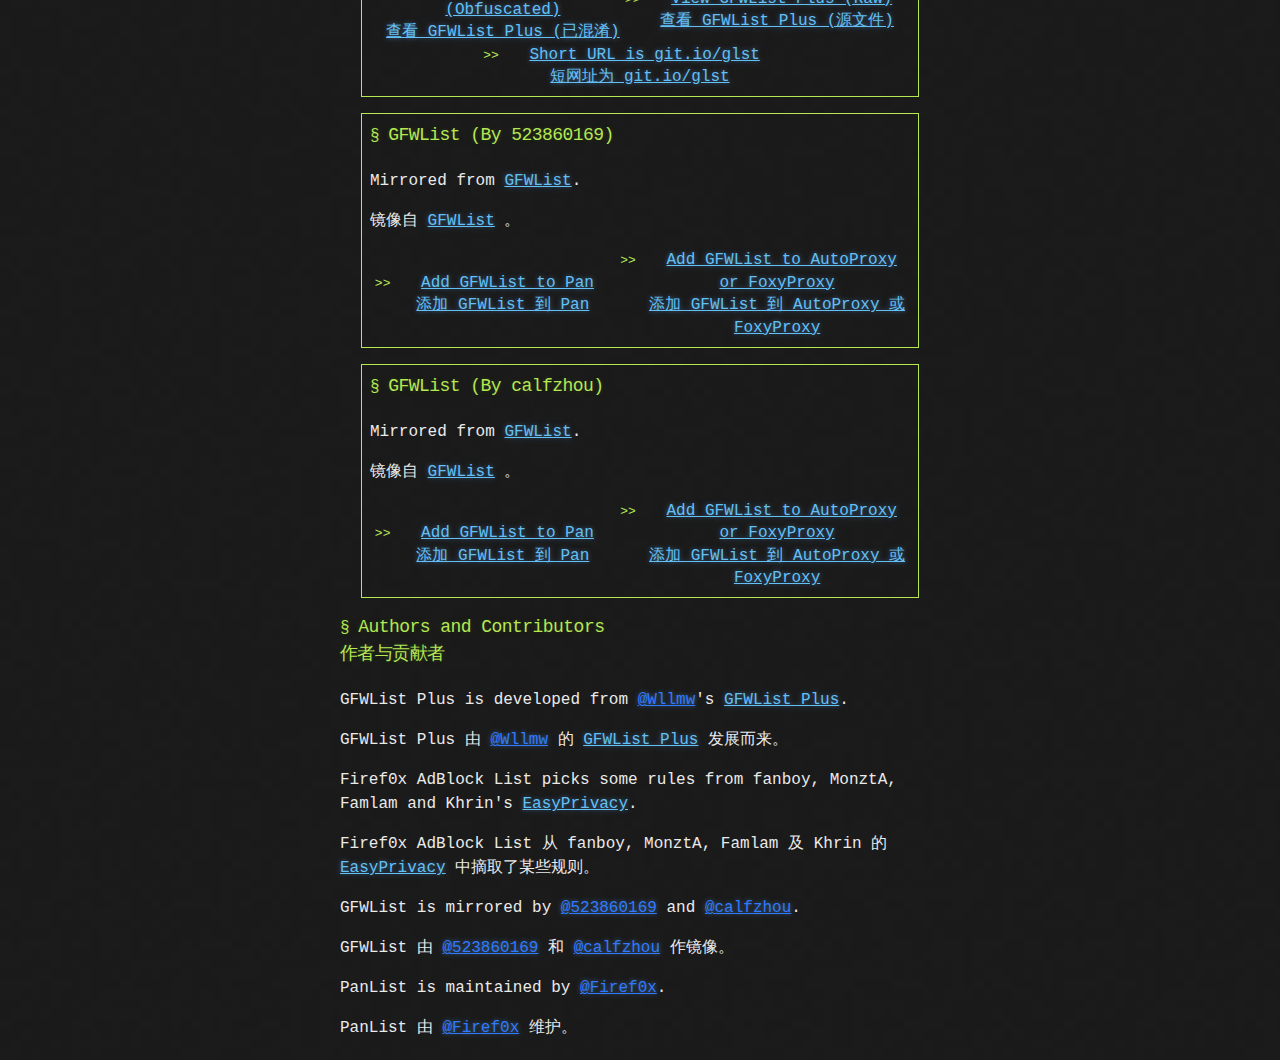
==== commit 1064863a: "Update index.html and archrepo.html" ====
--- a/index.html
+++ b/index.html
@@ -15,7 +15,7 @@
 
 		<header>
 			<div class="container">
-				<h1>PanList <a href="archrepo.html">ArchRepo</a></h1>
+				<h1>PanList <a href="archrepo.html">ArchRepo</a> <a href="https://github.com/Firef0x/vim/releases">gVimPortable</a></h1>
 				<h2>
 					PanList Subscriptions Page<br/>PanList 订阅页面
 				</h2>
--- a/stylesheets/stylesheet.css
+++ b/stylesheets/stylesheet.css
@@ -222,6 +222,11 @@
   background: url("../images/blacktocat.png") 0 0 no-repeat;
 }
 
+.btn-opensuse .icon {
+  opacity: 0.6;
+  background: url("../images/opensuse.png") 0 0 no-repeat;
+}
+
 /* Links
    a, a:hover, a:visited
 */
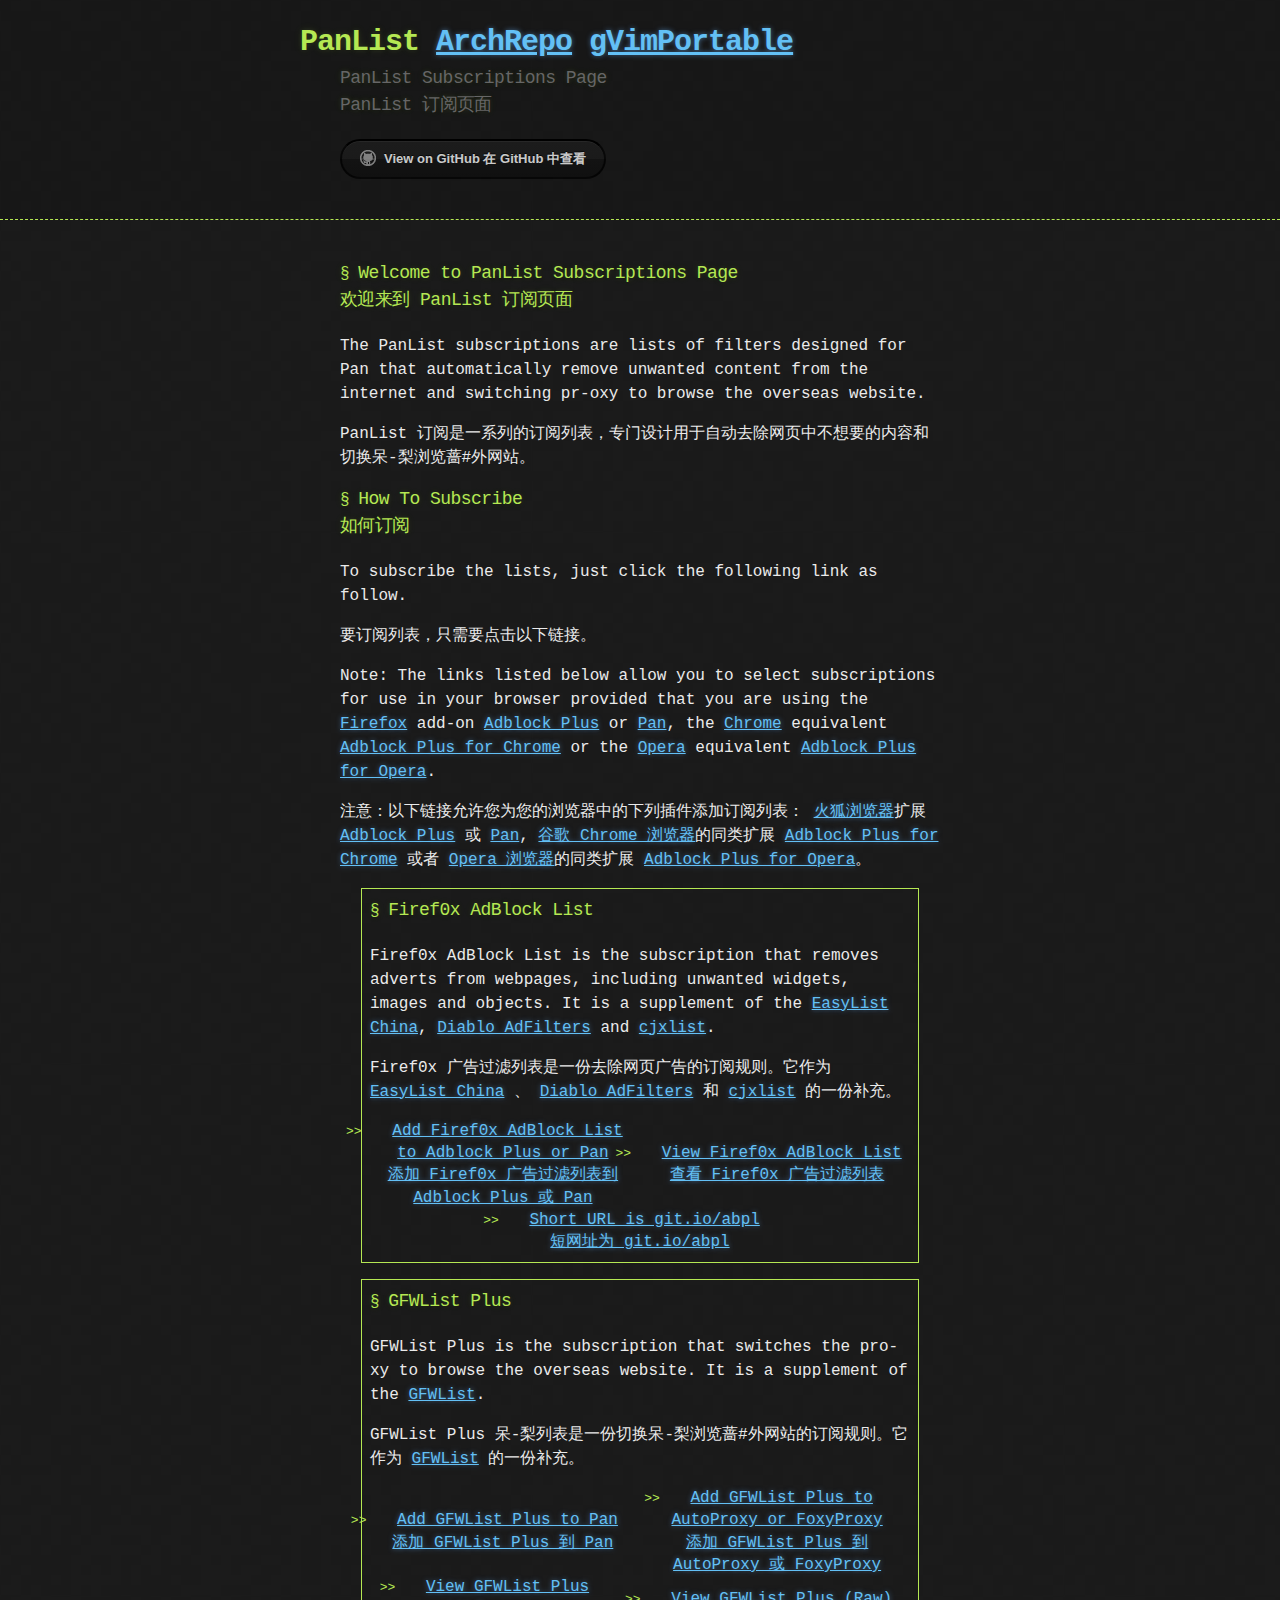
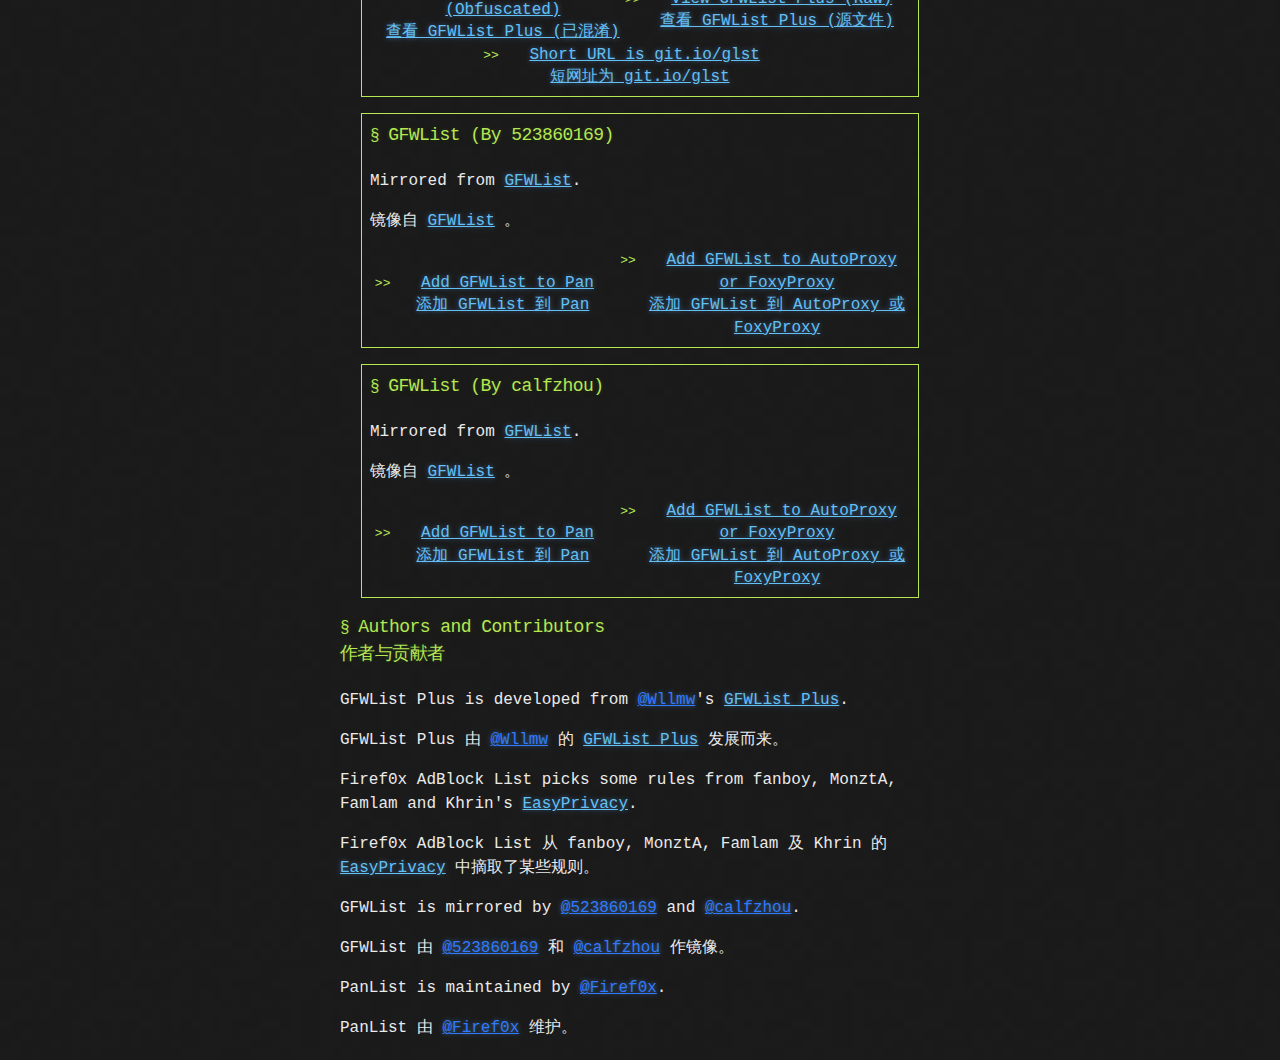
==== commit f5540b9f: "Refine index.html 完善 index.html" ====
--- a/index.html
+++ b/index.html
@@ -55,8 +55,8 @@
 
 					<h3 mcolored="true"><span mcolored="true">Firef0x AdBlock List</span></h3>
 
-					<p mcolored="true">Firef0x AdBlock List is the subscription that removes adverts from webpages, including unwanted widgets, images and objects. It is a supplement of the <a mcolored="true" href="https://easylist.adblockplus.org/en/">EasyList China</a> and <a mcolored="true" href="https://code.google.com/p/cjxlist1/">cjxlist</a>.</p>
-					<p mcolored="true">Firef0x 广告过滤列表是一份去除网页广告的订阅规则。它作为 <a mcolored="true" href="https://easylist.adblockplus.org/en/">EasyList China</a> 和 <a mcolored="true" href="https://code.google.com/p/cjxlist1/">cjxlist</a> 的一份补充。</p>
+					<p mcolored="true">Firef0x AdBlock List is the subscription that removes adverts from webpages, including unwanted widgets, images and objects. It is a supplement of the <a mcolored="true" href="https://easylist.adblockplus.org/en/">EasyList China</a>, <a mcolored="true" href="http://tieba.baidu.com/p/3460075419">Diablo AdFilters</a> and <a mcolored="true" href="https://github.com/cjx82630/cjxlist">cjxlist</a>.</p>
+					<p mcolored="true">Firef0x 广告过滤列表是一份去除网页广告的订阅规则。它作为 <a mcolored="true" href="https://easylist.adblockplus.org/en/">EasyList China</a> 、 <a mcolored="true" href="http://tieba.baidu.com/p/3460075419">Diablo AdFilters</a> 和 <a mcolored="true" href="https://github.com/cjx82630/cjxlist">cjxlist</a> 的一份补充。</p>
 
 					<ul mcolored="true">
 						<li mcolored="true">
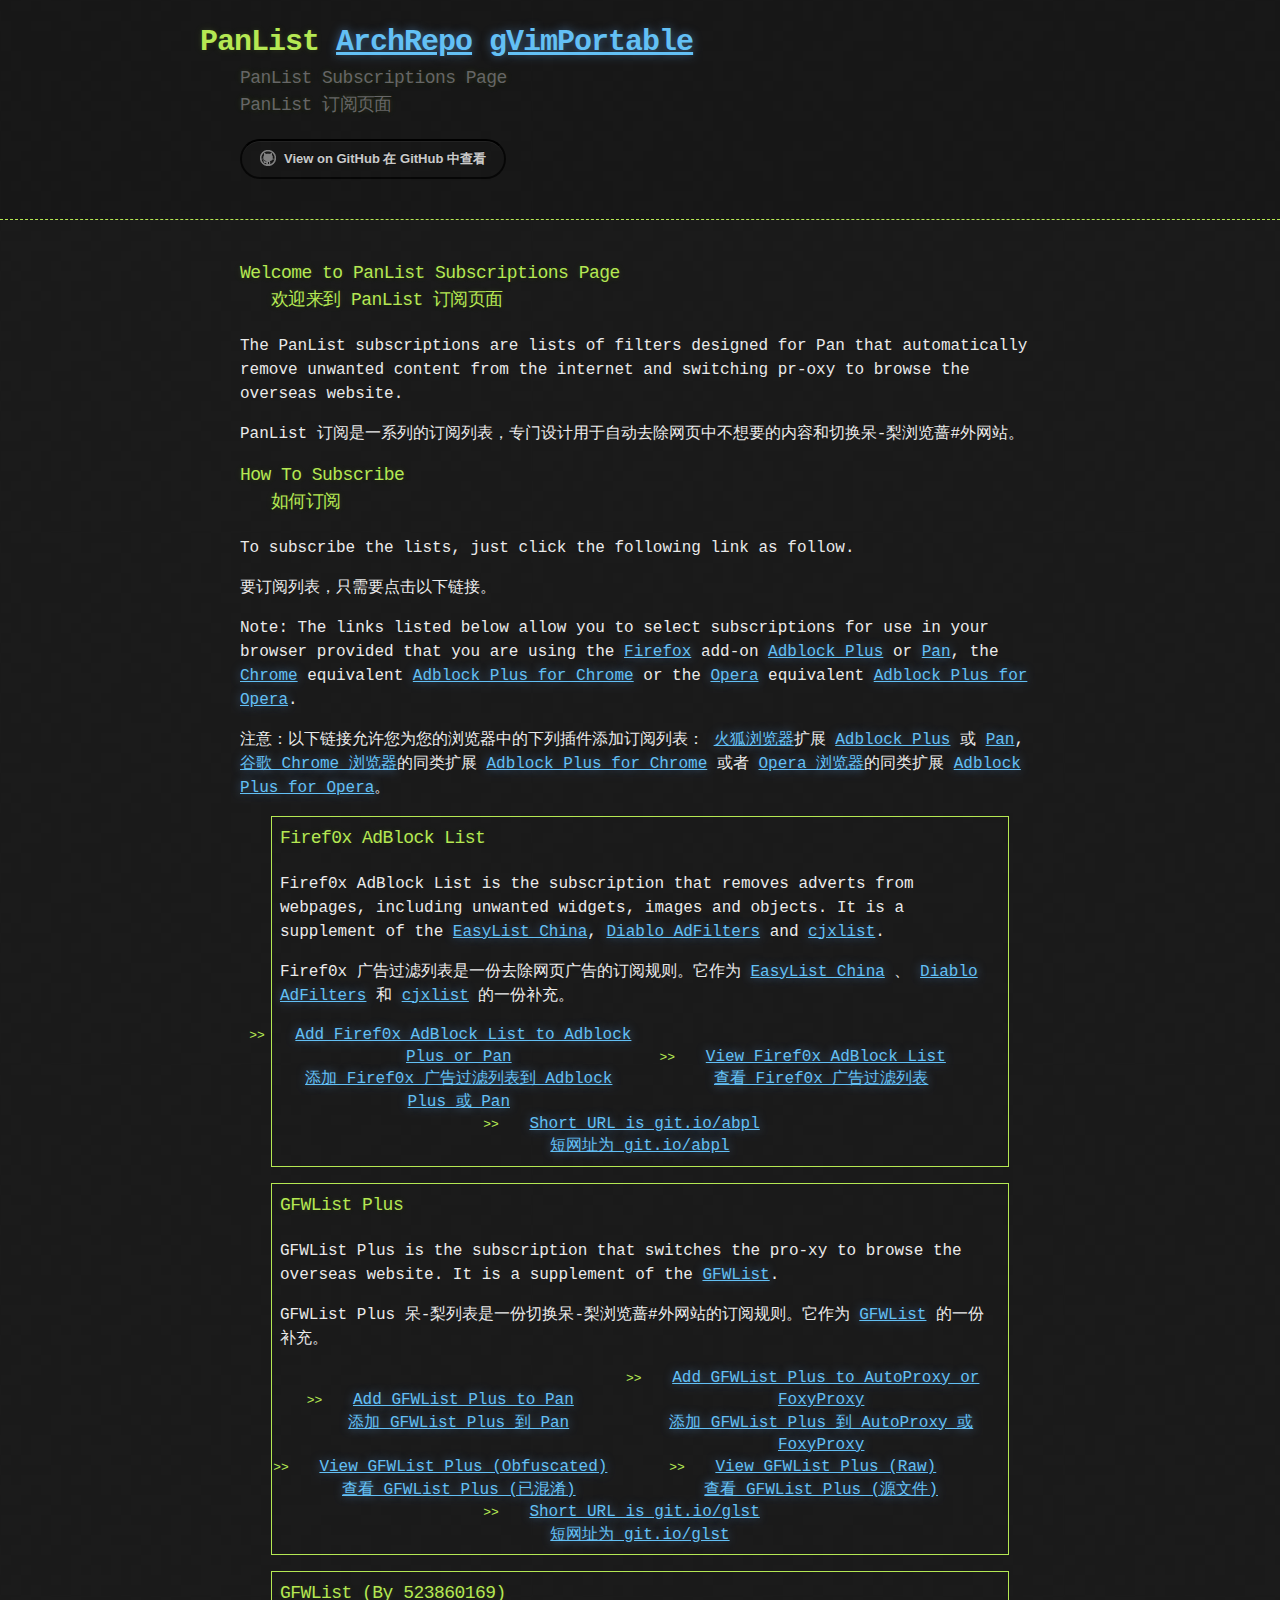
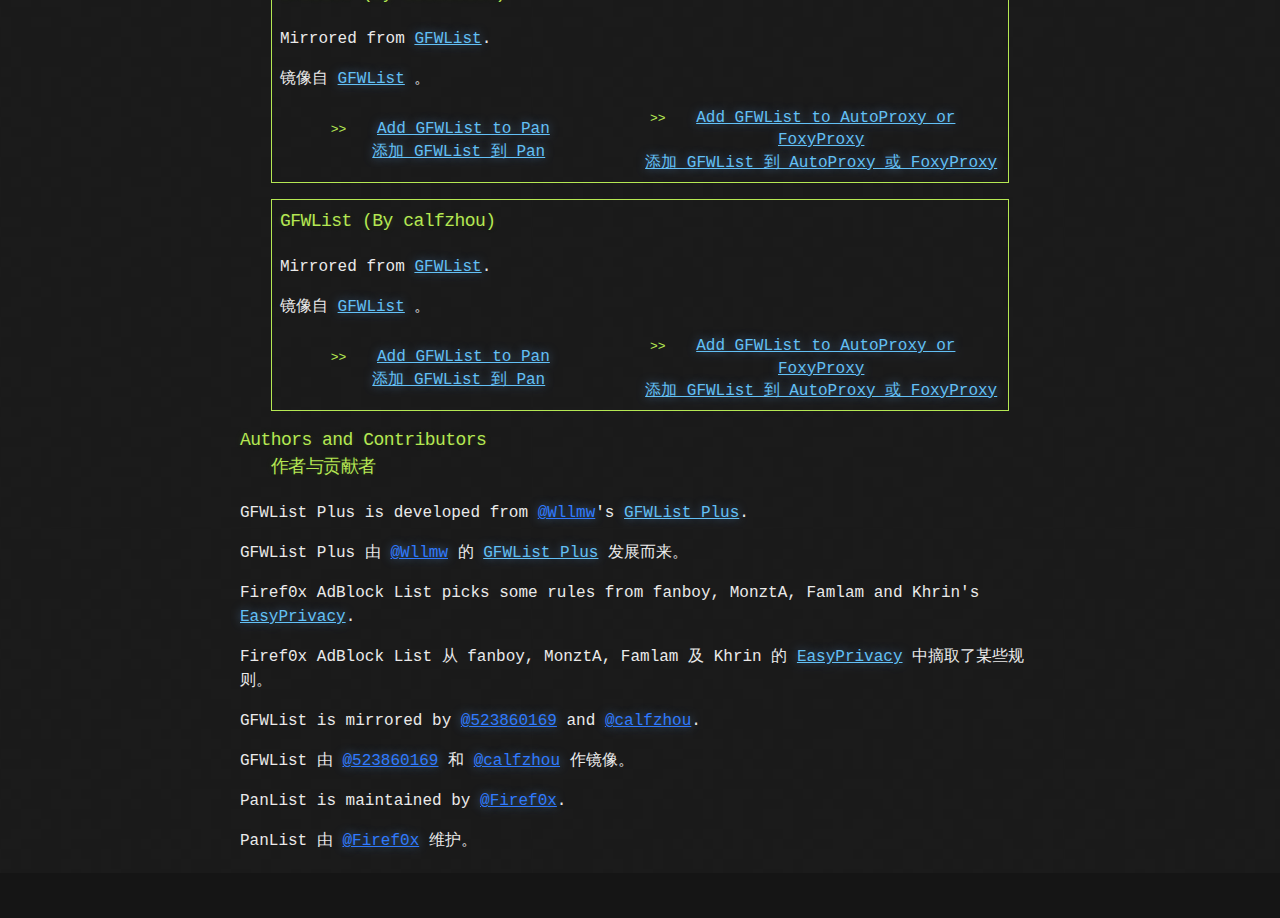
==== commit 73c21228: "Refine web pages 完善网页" ====
--- a/index.html
+++ b/index.html
@@ -4,6 +4,8 @@
 		<meta charset='utf-8'>
 		<meta http-equiv="X-UA-Compatible" content="chrome=1">
 
+		<link href="https://assets-cdn.github.com/assets/github-6a4174aa7e25ce4268078491fdfa22273eef841d99e1ab07ccce9b89c747f55d.css" media="all" rel="stylesheet">
+		<link href="https://assets-cdn.github.com/assets/github2-5b5e999e041f2586f9dc06b940229076225e6ec5ab5406be292a87331325fdc0.css" media="all" rel="stylesheet">
 		<link rel="stylesheet" type="text/css" href="stylesheets/stylesheet.css" media="screen">
 		<link rel="stylesheet" type="text/css" href="stylesheets/pygment_trac.css" media="screen">
 		<link rel="stylesheet" type="text/css" href="stylesheets/print.css" media="print">
@@ -31,8 +33,8 @@
 		<div class="container">
 			<section id="main_content">
 				<h3>
-					<a name="welcome-to-subscription-pages" class="anchor" href="#welcome-to-subscription-page"><span class="octicon octicon-link"></span></a>
-					Welcome to PanList Subscriptions Page<br/>欢迎来到 PanList 订阅页面
+					<a name="welcome" class="anchor" href="#welcome"><span class="octicon octicon-link"></span></a>
+					Welcome to PanList Subscriptions Page<br/>&nbsp;&nbsp;&nbsp;欢迎来到 PanList 订阅页面
 				</h3>
 
 				<p>The PanList subscriptions are lists of filters designed for Pan that automatically remove unwanted content from the internet and switching pr-oxy to browse the overseas website.</p>
@@ -40,7 +42,7 @@
 
 				<h3>
 					<a name="how-to-subscribe" class="anchor" href="#how-to-subscribe"><span class="octicon octicon-link"></span></a>
-					How To Subscribe<br/>如何订阅
+					How To Subscribe<br/>&nbsp;&nbsp;&nbsp;如何订阅
 				</h3>
 
 				<p>To subscribe the lists, just click the following link as follow.</p>
@@ -164,7 +166,8 @@
 				</div>
 
 				<h3>
-					<a name="authors-and-contributors" class="anchor" href="#authors-and-contributors"><span class="octicon octicon-link"></span></a>Authors and Contributors<br/>作者与贡献者
+					<a name="authors-and-contributors" class="anchor" href="#authors-and-contributors"><span class="octicon octicon-link"></span></a>
+					Authors and Contributors<br/>&nbsp;&nbsp;&nbsp;作者与贡献者
 				</h3>
 
 				<p>GFWList Plus is developed from <a href="https://github.com/Wllmw" class="user-mention">@Wllmw</a>'s <a mcolored="true" href="https://github.com/Wllmw/GFWListPlus">GFWList Plus</a>. </p>
--- a/stylesheets/stylesheet.css
+++ b/stylesheets/stylesheet.css
@@ -12,7 +12,7 @@
 
 .container {
   width: 90%;
-  max-width: 600px;
+  max-width: 800px;
   margin: 0 auto;
 }
 
@@ -58,7 +58,7 @@
 }
 
 h3:before {
-  content: "§ ";
+  content: " ";
   font-size: 16px;
 }
 
@@ -191,6 +191,8 @@
 .btn {
   display: inline-block;
   background: -webkit-linear-gradient(top, rgba(40, 40, 40, 0.3), rgba(35, 35, 35, 0.3) 50%, rgba(10, 10, 10, 0.3) 50%, rgba(0, 0, 0, 0.3));
+  background-color: transparent !important;
+  background-image: none !important;
   padding: 8px 18px;
   border-radius: 50px;
   border: 2px solid rgba(0, 0, 0, 0.7);
@@ -233,12 +235,12 @@
 
 a {
   color: #63c0f5;
-  text-shadow: 0 0 5px rgba(104, 182, 255, 0.5);
+  text-shadow: 0 0 10px rgba(104, 182, 255, 0.5);
 }
 
 a.user-mention {
   color: #307afd;
-  text-shadow: 0 0 5px rgba(104, 182, 255, 0.5);
+  text-shadow: 0 0 10px rgba(104, 182, 255, 0.5);
 }
 
 /* Clearfix */
